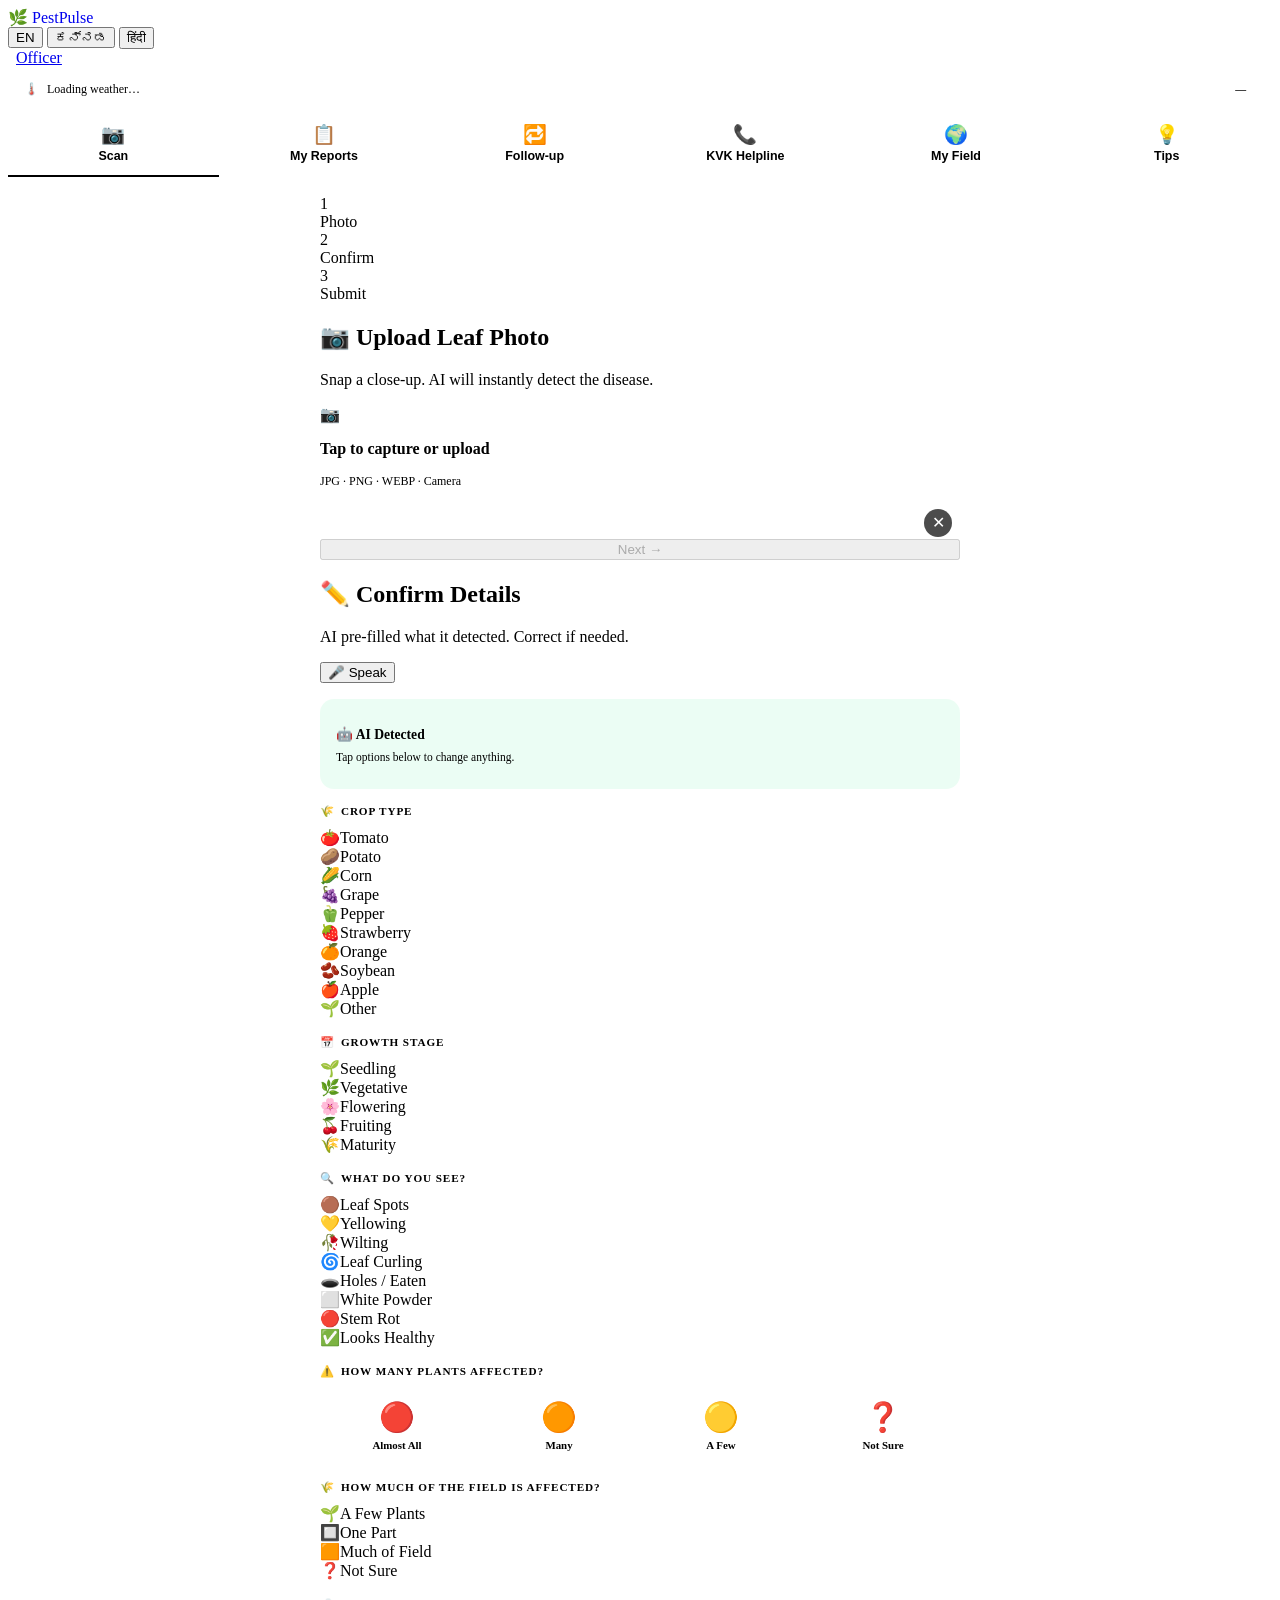
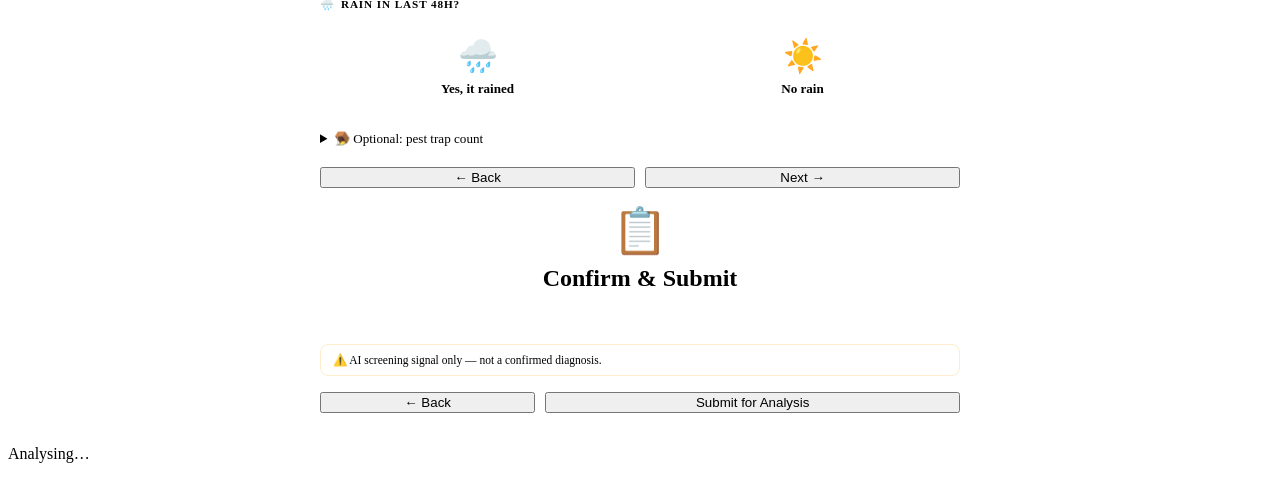
==== frontend/farmer.html @ ccc26ddb "commit" ====
<!DOCTYPE html>
<html lang="en">
<head>
  <meta charset="UTF-8"/>
  <meta name="viewport" content="width=device-width,initial-scale=1.0"/>
  <title>PestPulse – Farmer</title>
  <link rel="preconnect" href="https://fonts.googleapis.com"/>
  <link href="https://fonts.googleapis.com/css2?family=Inter:wght@400;600;700;800;900&display=swap" rel="stylesheet"/>
  <link rel="stylesheet" href="/static/style.css"/>
  <style>
    /* ── Tabs ── */
    .tab-bar {
      display:flex;gap:0;border-bottom:2px solid var(--border);
      background:var(--bg-card);position:sticky;top:62px;z-index:50;
    }
    .tab-btn {
      flex:1;padding:12px 6px;font-size:0.78rem;font-weight:700;
      background:none;border:none;cursor:pointer;color:var(--text-muted);
      border-bottom:2px solid transparent;margin-bottom:-2px;
      transition:var(--transition);display:flex;flex-direction:column;
      align-items:center;gap:3px;
    }
    .tab-btn .tab-em { font-size:1.2rem; }
    .tab-btn.active { color:var(--green);border-bottom-color:var(--green); }
    .tab-pane { display:none;padding:20px 16px; }
    .tab-pane.active { display:block; }

    /* ── AI detected banner ── */
    .ai-banner {
      background:rgba(0,230,118,0.08);border:1px solid var(--green-border);
      border-radius:14px;padding:14px 16px;margin-bottom:16px;
    }
    .ai-banner h3 { font-size:0.85rem;color:var(--green);margin-bottom:8px; }
    .ai-tag {
      display:inline-flex;align-items:center;gap:5px;
      background:var(--green-glow);border:1px solid var(--green);
      color:var(--green);border-radius:20px;padding:4px 12px;
      font-size:0.78rem;font-weight:700;margin:3px;
    }
    /* ── Known issues quick-select ── */
    .known-issues {
      display:flex;flex-wrap:wrap;gap:8px;margin:10px 0;
    }
    .issue-chip {
      background:var(--bg-card-2);border:1.5px solid var(--border);
      border-radius:20px;padding:6px 14px;font-size:0.78rem;font-weight:600;
      color:var(--text-muted);cursor:pointer;transition:var(--transition);
    }
    .issue-chip:hover { border-color:var(--green-border);color:var(--green); }
    .issue-chip.selected { border-color:var(--green);background:var(--green-glow);color:var(--green); }
    .issue-chip .chip-em { margin-right:4px; }

    /* ── Step wizard ── */
    .step-nav { display:flex;gap:10px;margin-top:20px; }
    .step-nav .btn { flex:1; }

    /* ── Severity grid ── */
    .sev-grid { display:grid;grid-template-columns:repeat(4,1fr);gap:8px; }
    .sev-btn {
      display:flex;flex-direction:column;align-items:center;gap:5px;
      background:var(--bg-card-2);border:2px solid var(--border);
      border-radius:12px;padding:12px 4px;cursor:pointer;
      transition:var(--transition);text-align:center;
    }
    .sev-btn .sev-em { font-size:1.8rem; }
    .sev-btn .sev-lbl { font-size:0.68rem;font-weight:700;color:var(--text-muted); }
    .sev-btn.selected { border-color:var(--green);background:var(--green-glow); }
    .sev-btn.selected .sev-lbl { color:var(--green); }
    .sev-btn.red.selected { border-color:var(--red);background:var(--red-glow); }
    .sev-btn.amber.selected { border-color:var(--amber);background:var(--amber-glow); }

    /* ── Rain ── */
    .rain-grid { display:grid;grid-template-columns:1fr 1fr;gap:10px; }
    .rain-btn {
      display:flex;flex-direction:column;align-items:center;gap:6px;
      background:var(--bg-card-2);border:2px solid var(--border);
      border-radius:12px;padding:16px 8px;cursor:pointer;transition:var(--transition);
      font-size:0.82rem;font-weight:700;color:var(--text-muted);
    }
    .rain-btn .rain-em { font-size:2rem; }
    .rain-btn.selected { border-color:var(--green);background:var(--green-glow);color:var(--green); }

    /* ── Summary ── */
    .sum-row {
      display:flex;justify-content:space-between;align-items:center;
      padding:10px 0;border-bottom:1px solid var(--border);font-size:0.86rem;
    }
    .sum-row:last-child { border-bottom:none; }

    /* ── History ── */
    .hist-card {
      background:var(--bg-card-2);border:1px solid var(--border);
      border-radius:12px;padding:14px 16px;margin-bottom:10px;
      display:flex;justify-content:space-between;align-items:center;cursor:pointer;
      transition:var(--transition);
    }
    .hist-card:hover { border-color:var(--green-border); }

    /* ── KVK card ── */
    .kvk-card {
      background:var(--bg-card-2);border:1px solid var(--border);border-radius:12px;
      padding:14px 16px;margin-bottom:10px;display:flex;
      justify-content:space-between;align-items:center;
    }
    .kvk-name { font-weight:700;font-size:0.9rem; }
    .kvk-loc  { font-size:0.75rem;color:var(--text-muted);margin-top:2px; }
    .kvk-actions { display:flex;gap:8px; }

    /* ── Tips ── */
    .tip-card {
      background:var(--bg-card-2);border:1px solid var(--border);
      border-radius:12px;padding:14px 16px;margin-bottom:10px;
    }
    .tip-title { font-weight:700;font-size:0.88rem;margin-bottom:4px; }
    .tip-body  { font-size:0.78rem;color:var(--text-muted);line-height:1.6; }

    /* ── Section header ── */
    .sec-hdr {
      font-size:0.7rem;font-weight:700;text-transform:uppercase;
      letter-spacing:0.08em;color:var(--text-muted);
      display:flex;align-items:center;gap:6px;margin-bottom:10px;
    }

    /* ── Upload zone ── */
    .upload-preview { position:relative;margin-bottom:12px; }
    .upload-preview img { width:100%;border-radius:12px;max-height:260px;object-fit:cover; }
    .upload-preview .remove-btn {
      position:absolute;top:8px;right:8px;background:rgba(0,0,0,0.7);
      border:none;color:white;width:28px;height:28px;border-radius:50%;
      cursor:pointer;font-size:1rem;display:flex;align-items:center;justify-content:center;
    }
    .infer-card {
      background:var(--bg-card-2);border:1px solid var(--green-border);
      border-radius:12px;padding:14px 16px;margin-bottom:12px;
    }
    .infer-card .disease-name { font-size:1.05rem;font-weight:800;color:var(--text); }
    .infer-card .conf-bar-wrap { height:6px;background:var(--border);border-radius:4px;margin-top:8px; }
    .infer-card .conf-bar { height:6px;background:var(--green);border-radius:4px; }
    .disclaimer {
      font-size:0.72rem;color:var(--amber);background:var(--amber-glow);
      border:1px solid rgba(245,158,11,0.2);border-radius:8px;
      padding:8px 12px;margin-top:8px;
    }
  </style>
</head>
<body>

<nav class="navbar">
  <a href="/login" class="nav-logo" style="text-decoration:none">
    <span class="logo-dot">🌿</span> PestPulse
  </a>
  <div class="nav-links">
    <div class="lang-switcher">
      <button class="lang-btn active" data-lang="en" onclick="setLang('en')">EN</button>
      <button class="lang-btn" data-lang="kn" onclick="setLang('kn')">ಕನ್ನಡ</button>
      <button class="lang-btn" data-lang="hi" onclick="setLang('hi')">हिंदी</button>
    </div>
    <a href="/officer" class="btn btn-ghost btn-sm" style="margin-left:8px" id="nav-officer">Officer</a>
  </div>
</nav>

<!-- Weather freshness strip -->
<div id="weather-strip" style="
  background:var(--bg-card-2);border-bottom:1px solid var(--border);
  padding:6px 16px;display:flex;align-items:center;gap:8px;font-size:0.75rem;
  color:var(--text-muted);min-height:32px;">
  <span>🌡️</span>
  <span id="weather-text">Loading weather…</span>
  <span id="weather-badge" style="
    margin-left:auto;border-radius:20px;padding:2px 10px;font-size:0.68rem;
    font-weight:700;background:var(--border);color:var(--text-dim)">—</span>
</div>

<!-- Tab bar -->
<div class="tab-bar">
  <button class="tab-btn active" data-tab="scan" onclick="switchTab('scan')">
    <span class="tab-em">📷</span><span class="tab-lbl" data-ik="tab.scan">Scan</span>
  </button>
  <button class="tab-btn" data-tab="history" onclick="switchTab('history')">
    <span class="tab-em">📋</span><span class="tab-lbl" data-ik="tab.history">My Reports</span>
  </button>
  <button class="tab-btn" data-tab="followup" onclick="switchTab('followup')">
    <span class="tab-em">🔁</span><span class="tab-lbl" data-ik="tab.followup">Follow-up</span>
  </button>
  <button class="tab-btn" data-tab="kvk" onclick="switchTab('kvk')">
    <span class="tab-em">📞</span><span class="tab-lbl" data-ik="tab.kvk">KVK Helpline</span>
  </button>
  <button class="tab-btn" data-tab="field" onclick="switchTab('field')">
    <span class="tab-em">🌍</span><span class="tab-lbl" data-ik="tab.field">My Field</span>
  </button>
  <button class="tab-btn" data-tab="tips" onclick="switchTab('tips')">
    <span class="tab-em">💡</span><span class="tab-lbl" data-ik="tab.tips">Tips</span>
  </button>
</div>

<!-- ══════════════════════ TAB 1: SCAN ══════════════════════ -->
<div class="tab-pane active" id="tab-scan" style="max-width:640px;margin:0 auto">

  <!-- Step indicator -->
  <div class="steps" id="step-indicator">
    <div class="step-item active" id="si-1">
      <div class="step-circle">1</div>
      <div class="step-label" id="sl-1">Photo</div>
    </div>
    <div class="step-item" id="si-2">
      <div class="step-circle">2</div>
      <div class="step-label" id="sl-2">Confirm</div>
    </div>
    <div class="step-item" id="si-3">
      <div class="step-circle">3</div>
      <div class="step-label" id="sl-3">Submit</div>
    </div>
  </div>

  <!-- ── Step 1: Photo + AI scan ── -->
  <div id="step-1">
    <div class="page-header">
      <h2 id="s1-title">📷 Upload Leaf Photo</h2>
      <p id="s1-sub">Snap a close-up. AI will instantly detect the disease.</p>
    </div>

    <div class="upload-zone" id="upload-zone" onclick="document.getElementById('file-input').click()">
      <div class="upload-icon">📷</div>
      <p><strong id="upload-cta">Tap to capture or upload</strong></p>
      <p style="font-size:0.75rem;color:var(--text-dim)" id="upload-sub">JPG · PNG · WEBP · Camera</p>
    </div>

    <div class="upload-preview hidden" id="upload-preview">
      <img id="preview-img" src="" alt=""/>
      <button class="remove-btn" onclick="removeImage()">✕</button>
    </div>
    <input type="file" id="file-input" accept="image/*" capture="camera" style="display:none" onchange="onFileSelected(event)"/>

    <!-- AI inference result -->
    <div id="infer-result" style="margin-top:12px"></div>

    <div class="step-nav">
      <button class="btn btn-primary btn-lg w-100" id="step1-next" onclick="goStep(2)" disabled>
        <span id="step1-next-lbl">Next →</span>
      </button>
    </div>
  </div>

  <!-- ── Step 2: Confirm / correct details ── -->
  <div id="step-2" class="hidden">
    <div class="page-header">
      <h2 id="s2-title">✏️ Confirm Details</h2>
      <p id="s2-sub">AI pre-filled what it detected. Correct if needed.</p>
    </div>

    <!-- Voice mic -->
    <button class="mic-btn" id="mic-btn" onclick="toggleMic()" style="margin-bottom:16px">
      <span>🎤</span> <span id="mic-btn-lbl">Speak</span>
    </button>
    <div class="mic-status" id="mic-status" style="display:none;margin-bottom:12px"></div>

    <!-- AI banner -->
    <div class="ai-banner hidden" id="ai-banner">
      <h3>🤖 AI Detected <span id="ai-conf-lbl" style="font-weight:400;font-size:0.78rem"></span></h3>
      <div id="ai-tags"></div>
      <p style="font-size:0.72rem;color:var(--text-muted);margin-top:6px" id="ai-disc">Tap options below to change anything.</p>
    </div>

    <!-- CROP -->
    <div style="margin-bottom:18px">
      <div class="sec-hdr">🌾 <span id="lbl-crop">CROP TYPE</span></div>
      <div class="icon-grid" id="crop-grid">
        <div class="icon-option" data-val="tomato"      onclick="pick('crop',this)"><span class="icon-em">🍅</span><span class="icon-label" data-ik="crop.tomato">Tomato</span></div>
        <div class="icon-option" data-val="potato"      onclick="pick('crop',this)"><span class="icon-em">🥔</span><span class="icon-label" data-ik="crop.potato">Potato</span></div>
        <div class="icon-option" data-val="corn_maize"  onclick="pick('crop',this)"><span class="icon-em">🌽</span><span class="icon-label" data-ik="crop.corn_maize">Corn</span></div>
        <div class="icon-option" data-val="grape"       onclick="pick('crop',this)"><span class="icon-em">🍇</span><span class="icon-label" data-ik="crop.grape">Grape</span></div>
        <div class="icon-option" data-val="bell_pepper" onclick="pick('crop',this)"><span class="icon-em">🫑</span><span class="icon-label" data-ik="crop.bell_pepper">Pepper</span></div>
        <div class="icon-option" data-val="strawberry"  onclick="pick('crop',this)"><span class="icon-em">🍓</span><span class="icon-label" data-ik="crop.strawberry">Strawberry</span></div>
        <div class="icon-option" data-val="orange"      onclick="pick('crop',this)"><span class="icon-em">🍊</span><span class="icon-label" data-ik="crop.orange">Orange</span></div>
        <div class="icon-option" data-val="soybean"     onclick="pick('crop',this)"><span class="icon-em">🫘</span><span class="icon-label" data-ik="crop.soybean">Soybean</span></div>
        <div class="icon-option" data-val="apple"       onclick="pick('crop',this)"><span class="icon-em">🍎</span><span class="icon-label" data-ik="crop.apple">Apple</span></div>
        <div class="icon-option" data-val="other"       onclick="pick('crop',this)"><span class="icon-em">🌱</span><span class="icon-label" data-ik="crop.other">Other</span></div>
      </div>
    </div>

    <!-- KNOWN ISSUES for selected crop (5 chips, dynamically shown) -->
    <div id="known-issues-section" style="margin-bottom:18px;display:none">
      <div class="sec-hdr">⚡ <span id="lbl-known">COMMON ISSUES FOR THIS CROP</span></div>
      <div class="known-issues" id="known-issues-chips"></div>
    </div>

    <!-- GROWTH STAGE -->
    <div style="margin-bottom:18px">
      <div class="sec-hdr">📅 <span id="lbl-stage">GROWTH STAGE</span></div>
      <div class="icon-grid" id="stage-grid">
        <div class="icon-option" data-val="seedling"   onclick="pick('growth_stage',this)"><span class="icon-em">🌱</span><span class="icon-label" data-ik="stage.seedling">Seedling</span></div>
        <div class="icon-option" data-val="vegetative" onclick="pick('growth_stage',this)"><span class="icon-em">🌿</span><span class="icon-label" data-ik="stage.vegetative">Vegetative</span></div>
        <div class="icon-option" data-val="flowering"  onclick="pick('growth_stage',this)"><span class="icon-em">🌸</span><span class="icon-label" data-ik="stage.flowering">Flowering</span></div>
        <div class="icon-option" data-val="fruiting"   onclick="pick('growth_stage',this)"><span class="icon-em">🍒</span><span class="icon-label" data-ik="stage.fruiting">Fruiting</span></div>
        <div class="icon-option" data-val="maturity"   onclick="pick('growth_stage',this)"><span class="icon-em">🌾</span><span class="icon-label" data-ik="stage.maturity">Maturity</span></div>
      </div>
    </div>

    <!-- SYMPTOM -->
    <div style="margin-bottom:18px">
      <div class="sec-hdr">🔍 <span id="lbl-symptom">WHAT DO YOU SEE?</span></div>
      <div class="icon-grid" id="symptom-grid">
        <div class="icon-option" data-val="leaf_spots"       onclick="pick('symptom_group',this)"><span class="icon-em">🟤</span><span class="icon-label" data-ik="sym.leaf_spots">Leaf Spots</span></div>
        <div class="icon-option" data-val="yellowing"        onclick="pick('symptom_group',this)"><span class="icon-em">💛</span><span class="icon-label" data-ik="sym.yellowing">Yellowing</span></div>
        <div class="icon-option" data-val="wilting"          onclick="pick('symptom_group',this)"><span class="icon-em">🥀</span><span class="icon-label" data-ik="sym.wilting">Wilting</span></div>
        <div class="icon-option" data-val="leaf_curling"     onclick="pick('symptom_group',this)"><span class="icon-em">🌀</span><span class="icon-label" data-ik="sym.leaf_curling">Leaf Curling</span></div>
        <div class="icon-option" data-val="holes_or_chewing" onclick="pick('symptom_group',this)"><span class="icon-em">🕳️</span><span class="icon-label" data-ik="sym.holes">Holes / Eaten</span></div>
        <div class="icon-option" data-val="powder_coating"   onclick="pick('symptom_group',this)"><span class="icon-em">⬜</span><span class="icon-label" data-ik="sym.powder">White Powder</span></div>
        <div class="icon-option" data-val="stem_rot"         onclick="pick('symptom_group',this)"><span class="icon-em">🔴</span><span class="icon-label" data-ik="sym.stem_rot">Stem Rot</span></div>
        <div class="icon-option" data-val="none_visible"     onclick="pick('symptom_group',this)"><span class="icon-em">✅</span><span class="icon-label" data-ik="sym.healthy">Looks Healthy</span></div>
      </div>
    </div>

    <!-- SEVERITY -->
    <div style="margin-bottom:18px">
      <div class="sec-hdr">⚠️ <span id="lbl-severity">HOW MANY PLANTS AFFECTED?</span></div>
      <div class="sev-grid">
        <div class="sev-btn red"   data-val="almost_all" onclick="pickSev(this)"><span class="sev-em">🔴</span><span class="sev-lbl" data-ik="sev.almost_all">Almost All</span></div>
        <div class="sev-btn amber" data-val="many"       onclick="pickSev(this)"><span class="sev-em">🟠</span><span class="sev-lbl" data-ik="sev.many">Many</span></div>
        <div class="sev-btn"       data-val="few"        onclick="pickSev(this)"><span class="sev-em">🟡</span><span class="sev-lbl" data-ik="sev.few">A Few</span></div>
        <div class="sev-btn"       data-val="unknown"    onclick="pickSev(this)"><span class="sev-em">❓</span><span class="sev-lbl" data-ik="sev.unknown">Not Sure</span></div>
      </div>
    </div>

    <!-- AFFECTED AREA OF FIELD -->
    <div style="margin-bottom:18px">
      <div class="sec-hdr">🌾 <span id="lbl-area">HOW MUCH OF THE FIELD IS AFFECTED?</span></div>
      <div class="icon-grid" id="area-grid">
        <div class="icon-option" data-val="few_plants"    onclick="pick('affected_area_band',this)"><span class="icon-em">🌱</span><span class="icon-label" data-ik="area.few_plants">A Few Plants</span></div>
        <div class="icon-option" data-val="one_part"      onclick="pick('affected_area_band',this)"><span class="icon-em">🔲</span><span class="icon-label" data-ik="area.one_part">One Part</span></div>
        <div class="icon-option" data-val="much_of_field" onclick="pick('affected_area_band',this)"><span class="icon-em">🟧</span><span class="icon-label" data-ik="area.much_of_field">Much of Field</span></div>
        <div class="icon-option" data-val="not_sure"      onclick="pick('affected_area_band',this)"><span class="icon-em">❓</span><span class="icon-label" data-ik="area.not_sure">Not Sure</span></div>
      </div>
    </div>

    <!-- RAIN -->
    <div style="margin-bottom:18px">
      <div class="sec-hdr">🌧️ <span id="lbl-rain">RAIN IN LAST 48H?</span></div>
      <div class="rain-grid">
        <div class="rain-btn" data-val="yes" onclick="pickRain(this)"><span class="rain-em">🌧️</span><span data-ik="rain.yes">Yes, it rained</span></div>
        <div class="rain-btn" data-val="no"  onclick="pickRain(this)"><span class="rain-em">☀️</span><span data-ik="rain.no">No rain</span></div>
      </div>
    </div>

    <details style="margin-bottom:16px">
      <summary style="font-size:0.82rem;color:var(--text-muted);cursor:pointer" data-ik="trap.label">🪤 Optional: pest trap count</summary>
      <input type="number" id="trap-count" class="form-input" min="0" max="999" placeholder="e.g. 12" style="margin-top:10px"/>
    </details>

    <div class="step-nav">
      <button class="btn btn-secondary" onclick="goStep(1)" id="back1"><span data-ik="btn.back">← Back</span></button>
      <button class="btn btn-primary" onclick="goStep(3)" id="step2-next"><span data-ik="btn.next">Next →</span></button>
    </div>
  </div>

  <!-- ── Step 3: Confirm & submit ── -->
  <div id="step-3" class="hidden">
    <div style="text-align:center;padding:16px 0">
      <div style="font-size:2.8rem">📋</div>
      <h2 style="margin-top:8px" id="s3-title">Confirm & Submit</h2>
    </div>
    <div class="card" id="summary-card" style="margin-bottom:16px"></div>
    <div class="disclaimer">⚠️ <span id="s3-disc">AI screening signal only — not a confirmed diagnosis.</span></div>
    <div class="step-nav" style="margin-top:16px">
      <button class="btn btn-secondary" onclick="goStep(2)"><span data-ik="btn.back">← Back</span></button>
      <button class="btn btn-primary btn-lg" id="submit-btn" onclick="submitTriage()" style="flex:2">
        <span id="submit-lbl" data-ik="btn.submit">Submit for Analysis</span>
      </button>
    </div>
  </div>
</div>

<!-- ══════════════════════ TAB 2: MY REPORTS ══════════════════════ -->
<div class="tab-pane" id="tab-history">
  <div class="page-header">
    <h2>📋 My Reports</h2>
    <p>Your recent disease scans and their status.</p>
  </div>
  <div id="history-list">
    <div style="text-align:center;padding:40px;color:var(--text-muted)">
      <div style="font-size:2rem">🔄</div>
      <p>Loading your reports…</p>
    </div>
  </div>
</div>

<!-- ══════════════════════ TAB 3: FOLLOW-UP ══════════════════════ -->
<div class="tab-pane" id="tab-followup">
  <div class="page-header">
    <h2>🔁 Follow-up</h2>
    <p id="fu-subtitle">Record how your crop is doing after a previous scan.</p>
  </div>

  <!-- Case picker -->
  <div style="margin-bottom:18px">
    <div class="sec-hdr">📋 SELECT A PREVIOUS CASE</div>
    <div id="fu-case-list">
      <div style="text-align:center;padding:24px;color:var(--text-muted)">🔄 Loading cases…</div>
    </div>
  </div>

  <!-- Outcome (shown after case selected) -->
  <div id="fu-outcome-section" style="display:none">
    <div class="sec-hdr">🌿 HOW IS THE CROP NOW?</div>
    <div style="display:grid;grid-template-columns:1fr 1fr;gap:10px;margin-bottom:18px" id="fu-outcome-grid">
      <div class="icon-option" data-val="IMPROVED"  onclick="pickFuOutcome(this)"><span class="icon-em">📈</span><span class="icon-label" data-ik="fu.improved">Improved</span></div>
      <div class="icon-option" data-val="STABLE"    onclick="pickFuOutcome(this)"><span class="icon-em">➖</span><span class="icon-label" data-ik="fu.stable">Stable</span></div>
      <div class="icon-option" data-val="WORSE"     onclick="pickFuOutcome(this)"><span class="icon-em">📉</span><span class="icon-label" data-ik="fu.worse">Worse</span></div>
      <div class="icon-option" data-val="UNCLEAR"   onclick="pickFuOutcome(this)"><span class="icon-em">❓</span><span class="icon-label" data-ik="fu.unclear">Not Sure</span></div>
    </div>

    <div class="sec-hdr">📝 NOTE (OPTIONAL)</div>
    <textarea id="fu-note" class="form-input" style="min-height:72px;resize:vertical;margin-bottom:16px"
      placeholder="Any additional observation…"></textarea>

    <button class="btn btn-primary w-100" onclick="submitFollowUp()" id="fu-submit-btn">
      <span data-ik="fu.submit">Submit Follow-up</span>
    </button>
    <div id="fu-result" style="margin-top:12px"></div>
  </div>
</div>

<!-- ══════════════════════ TAB 4: KVK HELPLINE ══════════════════════ -->
<div class="tab-pane" id="tab-kvk">
  <div class="page-header">
    <h2>📞 KVK Helpline</h2>
    <p>Krishi Vigyan Kendra — Karnataka agricultural extension officers. Call directly for expert advice.</p>
  </div>
  <div id="kvk-list">
    <div style="text-align:center;padding:40px;color:var(--text-muted)">🔄 Loading…</div>
  </div>
</div>

<!-- ══════════════════════ TAB 5: TIPS ══════════════════════ -->
<div class="tab-pane" id="tab-tips">
  <div class="page-header">
    <h2>💡 Crop Tips</h2>
    <p>Research-backed tips from PlantVillage and ICAR.</p>
  </div>
  <div id="tips-list">
    <!-- Injected by JS -->
  </div>
</div>

<!-- ══════════════════════ TAB 6: MY FIELD ══════════════════════ -->
<div class="tab-pane" id="tab-field" style="max-width:680px;margin:0 auto;padding:16px">
  <div class="page-header">
    <h2>🌍 My Field Intelligence</h2>
    <p id="field-sub">Soil health, crop suitability &amp; disease risk for your location.</p>
  </div>

  <!-- Location bar -->
  <div style="background:var(--bg-card-2);border:1px solid var(--border);border-radius:12px;padding:12px 16px;margin-bottom:16px;display:flex;align-items:center;gap:10px;font-size:0.82rem;color:var(--text-muted)">
    <span>📍</span>
    <span id="field-loc-text">Waiting for GPS…</span>
    <button class="btn btn-ghost btn-sm" onclick="loadFieldIntel()" style="margin-left:auto;font-size:0.75rem">🔄 Refresh</button>
  </div>

  <div id="field-loading" style="text-align:center;padding:40px;color:var(--text-muted)">
    <div style="font-size:2.5rem">🔄</div>
    <p style="margin-top:8px">Loading field data…</p>
    <p style="font-size:0.72rem;margin-top:4px;color:var(--text-dim)">Fetching from SoilGrids (ISRIC) + Open-Meteo</p>
  </div>

  <div id="field-data" style="display:none">

    <!-- Soil card -->
    <div class="card" style="margin-bottom:14px">
      <div style="display:flex;align-items:center;justify-content:space-between;margin-bottom:12px">
        <div class="sec-hdr" style="margin-bottom:0">🪱 SOIL PROFILE</div>
        <span id="soil-source-badge" style="font-size:0.65rem;border-radius:10px;padding:2px 8px;background:var(--green-glow);color:var(--green);border:1px solid var(--green-border)">LIVE</span>
      </div>
      <div style="display:grid;grid-template-columns:1fr 1fr;gap:10px;margin-bottom:12px">
        <div style="background:var(--bg-card-2);border-radius:10px;padding:12px;text-align:center">
          <div style="font-size:1.8rem;font-weight:900;color:var(--text)" id="soil-ph">—</div>
          <div style="font-size:0.68rem;color:var(--text-muted);margin-top:2px">Soil pH</div>
          <div style="font-size:0.62rem;color:var(--text-dim)" id="soil-ph-note">—</div>
        </div>
        <div style="background:var(--bg-card-2);border-radius:10px;padding:12px;text-align:center">
          <div style="font-size:1rem;font-weight:800;color:var(--text);line-height:1.3" id="soil-type-lbl">—</div>
          <div style="font-size:0.68rem;color:var(--text-muted);margin-top:2px">Soil Type</div>
        </div>
        <div style="background:var(--bg-card-2);border-radius:10px;padding:12px;text-align:center">
          <div style="font-size:1.8rem;font-weight:900" id="soil-fertility-num">—</div>
          <div style="font-size:0.68rem;color:var(--text-muted);margin-top:2px">Fertility Score /100</div>
          <div style="font-size:0.72rem;font-weight:700;margin-top:2px" id="soil-fertility-lbl">—</div>
        </div>
        <div style="background:var(--bg-card-2);border-radius:10px;padding:12px;text-align:center">
          <div style="font-size:1rem;font-weight:800;color:var(--text)" id="soil-water">—</div>
          <div style="font-size:0.68rem;color:var(--text-muted);margin-top:2px">Water Retention</div>
        </div>
      </div>
      <div style="margin-bottom:10px">
        <div style="display:flex;justify-content:space-between;font-size:0.72rem;color:var(--text-muted);margin-bottom:4px">
          <span>Fertility</span><span id="soil-fert-pct">—</span>
        </div>
        <div style="height:8px;background:var(--border);border-radius:4px">
          <div id="soil-fert-bar" style="height:8px;border-radius:4px;width:0%;transition:width 0.9s ease;background:var(--green)"></div>
        </div>
      </div>
      <div style="display:flex;gap:14px;font-size:0.74rem;color:var(--text-muted);flex-wrap:wrap">
        <span>🧱 Clay: <strong id="soil-clay">—</strong>%</span>
        <span>🏖️ Sand: <strong id="soil-sand">—</strong>%</span>
        <span>🌿 Org.Carbon: <strong id="soil-soc">—</strong> g/kg</span>
        <span>⚗️ Nitrogen: <strong id="soil-n">—</strong> cg/kg</span>
      </div>
    </div>

    <!-- Disease risk -->
    <div class="card" style="margin-bottom:14px">
      <div class="sec-hdr" style="margin-bottom:10px">🦠 DISEASE RISK (SOIL + WEATHER)</div>
      <div id="disease-risk-list"></div>
    </div>

    <!-- Nearby hotspots -->
    <div class="card" style="margin-bottom:14px">
      <div style="display:flex;align-items:center;justify-content:space-between;margin-bottom:10px">
        <div class="sec-hdr" style="margin-bottom:0">🔥 ACTIVE HOTSPOTS IN YOUR REGION</div>
        <span id="hotspot-days-lbl" style="font-size:0.65rem;color:var(--text-dim)">last 30 days</span>
      </div>
      <div id="hotspot-list">
        <div style="text-align:center;padding:16px;color:var(--text-dim);font-size:0.8rem">Loading…</div>
      </div>
    </div>

    <!-- Crop recommendations -->
    <div class="card" style="margin-bottom:14px">
      <div class="sec-hdr" style="margin-bottom:10px">🌾 CROPS SUITED TO YOUR SOIL &amp; CLIMATE</div>
      <div id="crop-rec-list" style="display:grid;grid-template-columns:1fr 1fr;gap:8px"></div>
      <p style="font-size:0.68rem;color:var(--text-dim);margin-top:10px">Based on soil pH, type &amp; local temperature — ICAR Karnataka crop compatibility matrix.</p>
    </div>

    <!-- Weather detail -->
    <div class="card" style="margin-bottom:14px">
      <div class="sec-hdr" style="margin-bottom:10px">🌡️ CURRENT WEATHER CONDITIONS</div>
      <div style="display:grid;grid-template-columns:repeat(3,1fr);gap:8px">
        <div style="background:var(--bg-card-2);border-radius:10px;padding:10px;text-align:center">
          <div style="font-size:1.4rem;font-weight:800;color:var(--text)" id="wf-temp">—</div>
          <div style="font-size:0.65rem;color:var(--text-muted)">Temperature</div>
        </div>
        <div style="background:var(--bg-card-2);border-radius:10px;padding:10px;text-align:center">
          <div style="font-size:1.4rem;font-weight:800;color:var(--text)" id="wf-humid">—</div>
          <div style="font-size:0.65rem;color:var(--text-muted)">Humidity</div>
        </div>
        <div style="background:var(--bg-card-2);border-radius:10px;padding:10px;text-align:center">
          <div style="font-size:1.4rem;font-weight:800;color:var(--text)" id="wf-rain">—</div>
          <div style="font-size:0.65rem;color:var(--text-muted)">Rainfall</div>
        </div>
      </div>
    </div>

  </div><!-- /field-data -->
</div>

<!-- Loading overlay -->
<div class="loading-overlay" id="loading-overlay">
  <div class="spinner"></div>
  <p style="color:var(--text-muted);margin-top:12px" id="loading-msg">Analysing…</p>
</div>
<div class="toast" id="pp-toast"></div>

<script src="/static/app.js"></script>
<script>
/* ── i18n dictionary ───────────────────────────────────────── */
const LABELS = {
  en: {
    'tab.scan':'Scan','tab.history':'My Reports','tab.followup':'Follow-up','tab.kvk':'KVK Helpline','tab.field':'My Field','tab.tips':'Tips',
    'crop.tomato':'Tomato','crop.potato':'Potato','crop.corn_maize':'Corn','crop.grape':'Grape',
    'crop.bell_pepper':'Pepper','crop.strawberry':'Strawberry','crop.orange':'Orange',
    'crop.soybean':'Soybean','crop.apple':'Apple','crop.other':'Other',
    'stage.seedling':'Seedling','stage.vegetative':'Vegetative','stage.flowering':'Flowering',
    'stage.fruiting':'Fruiting','stage.maturity':'Maturity',
    'sym.leaf_spots':'Leaf Spots','sym.yellowing':'Yellowing','sym.wilting':'Wilting',
    'sym.leaf_curling':'Leaf Curling','sym.holes':'Holes / Eaten',
    'sym.powder':'White Powder','sym.stem_rot':'Stem Rot','sym.healthy':'Looks Healthy',
    'sev.almost_all':'Almost All','sev.many':'Many','sev.few':'A Few','sev.unknown':'Not Sure',
    'area.few_plants':'A Few Plants','area.one_part':'One Part','area.much_of_field':'Much of Field','area.not_sure':'Not Sure',
    'rain.yes':'Yes, it rained','rain.no':'No rain',
    'trap.label':'🪤 Optional: pest trap count',
    'btn.back':'← Back','btn.next':'Next →','btn.submit':'Submit for Analysis',
    'lbl-crop':'CROP TYPE','lbl-stage':'GROWTH STAGE','lbl-symptom':'WHAT DO YOU SEE?',
    'lbl-severity':'HOW MANY PLANTS AFFECTED?','lbl-rain':'RAIN IN LAST 48H?',
    'lbl-area':'HOW MUCH OF THE FIELD IS AFFECTED?','lbl-known':'COMMON ISSUES FOR THIS CROP',
    's1-title':'📷 Upload Leaf Photo','s1-sub':'Snap a close-up. AI will instantly detect the disease.',
    'upload-cta':'Tap to capture or upload','upload-sub':'JPG · PNG · WEBP · Camera',
    's2-title':'✏️ Confirm Details','s2-sub':'AI pre-filled what it detected. Correct if needed.',
    's3-title':'Confirm & Submit','s3-disc':'AI screening signal only — not a confirmed diagnosis.',
    'step1-next-lbl':'Next →','mic-btn-lbl':'Speak','ai-disc':'Tap options below to change anything.',
    'sl-1':'Photo','sl-2':'Confirm','sl-3':'Submit',
    'fu.improved':'Improved','fu.stable':'Stable','fu.worse':'Worse','fu.unclear':'Not Sure','fu.submit':'Submit Follow-up',
  },
  kn: {
    'tab.scan':'ಸ್ಕ್ಯಾನ್','tab.history':'ವರದಿಗಳು','tab.followup':'ಅನುಸರಣೆ','tab.kvk':'KVK ಸಹಾಯ','tab.field':'ನನ್ನ ಜಮೀನು','tab.tips':'ಸಲಹೆ',
    'crop.tomato':'ಟೊಮೇಟೊ','crop.potato':'ಆಲೂಗಡ್ಡೆ','crop.corn_maize':'ಮೆಕ್ಕೆ ಜೋಳ',
    'crop.grape':'ದ್ರಾಕ್ಷಿ','crop.bell_pepper':'ಕ್ಯಾಪ್ಸಿಕಂ','crop.strawberry':'ಸ್ಟ್ರಾಬೆರಿ',
    'crop.orange':'ಕಿತ್ತಳೆ','crop.soybean':'ಸೋಯಾಬೀನ್','crop.apple':'ಸೇಬು','crop.other':'ಇತರ',
    'stage.seedling':'ಮೊಳಕೆ','stage.vegetative':'ಸಸ್ಯ ಬೆಳವಣಿಗೆ','stage.flowering':'ಹೂ ಬಿಡುವ',
    'stage.fruiting':'ಕಾಯಿ ಕಟ್ಟುವ','stage.maturity':'ಮಾಗಿದ',
    'sym.leaf_spots':'ಎಲೆ ಕಲೆ','sym.yellowing':'ಹಳದಿ ಆಗುವಿಕೆ','sym.wilting':'ಬಾಡುವಿಕೆ',
    'sym.leaf_curling':'ಎಲೆ ಸುರುಳಿ','sym.holes':'ರಂಧ್ರ / ತಿನ್ನುವಿಕೆ',
    'sym.powder':'ಬಿಳಿ ಹಿಟ್ಟು','sym.stem_rot':'ಕಾಂಡ ಕೊಳೆ','sym.healthy':'ಆರೋಗ್ಯಕರ',
    'sev.almost_all':'ಬಹುತೇಕ ಎಲ್ಲಾ','sev.many':'ಹೆಚ್ಚು','sev.few':'ಕೆಲವು','sev.unknown':'ತಿಳಿದಿಲ್ಲ',
    'area.few_plants':'ಕೆಲವು ಸಸ್ಯಗಳು','area.one_part':'ಒಂದು ಭಾಗ','area.much_of_field':'ಹೆಚ್ಚಿನ ಜಮೀನು','area.not_sure':'ಗೊತ್ತಿಲ್ಲ',
    'rain.yes':'ಹೌದು, ಮಳೆ ಬಿದ್ದಿದೆ','rain.no':'ಇಲ್ಲ, ಒಣಗಿದೆ',
    'trap.label':'🪤 ಐಚ್ಛಿಕ: ಕೀಟ ಬಲೆ ಸಂಖ್ಯೆ',
    'btn.back':'← ಹಿಂದೆ','btn.next':'ಮುಂದೆ →','btn.submit':'ವಿಶ್ಲೇಷಣೆಗಾಗಿ ಸಲ್ಲಿಸಿ',
    'lbl-crop':'ಬೆಳೆ ವಿಧ','lbl-stage':'ಬೆಳವಣಿಗೆ ಹಂತ','lbl-symptom':'ನೀವು ಏನು ನೋಡುತ್ತಿದ್ದೀರಿ?',
    'lbl-severity':'ಎಷ್ಟು ಸಸ್ಯಗಳು ಬಾಧಿತ?','lbl-rain':'ಕಳೆದ 48 ಗಂಟೆ ಮಳೆ ಬಿದ್ದಿದೆಯೇ?',
    'lbl-area':'ಜಮೀನಿನ ಎಷ್ಟು ಭಾಗ ಬಾಧಿತ?','lbl-known':'ಈ ಬೆಳೆಗೆ ಸಾಮಾನ್ಯ ರೋಗಗಳು',
    's1-title':'📷 ಎಲೆ ಫೋಟೊ ಅಪ್ಲೋಡ್ ಮಾಡಿ','s1-sub':'ಸ್ಪಷ್ಟ ಫೋಟೊ ತೆಗೆಯಿರಿ. AI ರೋಗ ಪತ್ತೆ ಮಾಡುತ್ತದೆ.',
    'upload-cta':'ಒತ್ತಿ ಅಪ್ಲೋಡ್ ಮಾಡಿ','upload-sub':'JPG · PNG · WEBP · ಕ್ಯಾಮೆರಾ',
    's2-title':'✏️ ವಿವರ ಖಚಿತಪಡಿಸಿ','s2-sub':'AI ಪತ್ತೆ ಮಾಡಿದ ಮಾಹಿತಿ ತೋರಿಸಲಾಗಿದೆ.',
    's3-title':'ದೃಢಪಡಿಸಿ ಮತ್ತು ಸಲ್ಲಿಸಿ','s3-disc':'ಫಲಿತಾಂಶ AI ತಪಾಸಣಾ ಸಂಕೇತ, ರೋಗನಿರ್ಣಯ ಅಲ್ಲ.',
    'step1-next-lbl':'ಮುಂದೆ →','mic-btn-lbl':'ಮಾತನಾಡಿ','ai-disc':'ಬದಲಿಸಲು ಯಾವುದೇ ಆಯ್ಕೆ ಒತ್ತಿ.',
    'sl-1':'ಫೋಟೊ','sl-2':'ಖಚಿತ','sl-3':'ಸಲ್ಲಿಸಿ',
    'fu.improved':'ಸುಧಾರಣೆ','fu.stable':'ಹಾಗೇ ಇದೆ','fu.worse':'ಹದಗೆಟ್ಟಿದೆ','fu.unclear':'ಗೊತ್ತಿಲ್ಲ','fu.submit':'ಅನುಸರಣೆ ಸಲ್ಲಿಸಿ',
  },
  hi: {
    'tab.scan':'स्कैन','tab.history':'मेरी रिपोर्ट','tab.followup':'अनुवर्ती','tab.kvk':'KVK हेल्पलाइन','tab.field':'मेरा खेत','tab.tips':'सुझाव',
    'crop.tomato':'टमाटर','crop.potato':'आलू','crop.corn_maize':'मक्का','crop.grape':'अंगूर',
    'crop.bell_pepper':'शिमला मिर्च','crop.strawberry':'स्ट्रॉबेरी','crop.orange':'संतरा',
    'crop.soybean':'सोयाबीन','crop.apple':'सेब','crop.other':'अन्य',
    'stage.seedling':'अंकुर','stage.vegetative':'पत्ते बढ़ना','stage.flowering':'फूल आना',
    'stage.fruiting':'फल लगना','stage.maturity':'कटाई',
    'sym.leaf_spots':'पत्ती पर धब्बे','sym.yellowing':'पीला पड़ना','sym.wilting':'मुरझाना',
    'sym.leaf_curling':'पत्ती मुड़ना','sym.holes':'छेद / कटाव',
    'sym.powder':'सफेद चूर्ण','sym.stem_rot':'तने का सड़ना','sym.healthy':'स्वस्थ दिखे',
    'sev.almost_all':'लगभग सब','sev.many':'बहुत','sev.few':'कुछ','sev.unknown':'पता नहीं',
    'area.few_plants':'कुछ पौधे','area.one_part':'एक भाग','area.much_of_field':'अधिकांश खेत','area.not_sure':'पता नहीं',
    'rain.yes':'हाँ, बारिश हुई','rain.no':'नहीं, सूखा है',
    'trap.label':'🪤 वैकल्पिक: कीट जाल संख्या',
    'btn.back':'← वापस','btn.next':'अगला →','btn.submit':'विश्लेषण के लिए जमा करें',
    'lbl-crop':'फसल का प्रकार','lbl-stage':'विकास चरण','lbl-symptom':'आप क्या देख रहे हैं?',
    'lbl-severity':'कितने पौधे प्रभावित?','lbl-rain':'पिछले 48 घंटे बारिश?',
    'lbl-area':'खेत का कितना भाग प्रभावित?','lbl-known':'इस फसल की सामान्य बीमारियाँ',
    's1-title':'📷 पत्ती की फ़ोटो अपलोड करें','s1-sub':'स्पष्ट फ़ोटो लें। AI रोग पहचानेगा।',
    'upload-cta':'टैप करके अपलोड करें','upload-sub':'JPG · PNG · WEBP · कैमरा',
    's2-title':'✏️ विवरण की पुष्टि करें','s2-sub':'AI ने जो पहचाना वह भरा है।',
    's3-title':'पुष्टि करें और जमा करें','s3-disc':'परिणाम AI संकेत है, पक्का निदान नहीं।',
    'step1-next-lbl':'अगला →','mic-btn-lbl':'बोलें','ai-disc':'बदलने के लिए कोई विकल्प टैप करें।',
    'sl-1':'फ़ोटो','sl-2':'पुष्टि','sl-3':'जमा',
    'fu.improved':'सुधार हुआ','fu.stable':'वही है','fu.worse':'बिगड़ गया','fu.unclear':'पता नहीं','fu.submit':'अनुवर्ती जमा करें',
  }
};

/* ── Known diseases per crop (research-backed from PlantVillage + ICAR) ── */
const KNOWN_ISSUES = {
  tomato: [
    {emoji:'🍂', label:'Early Blight',          sym:'leaf_spots',    sev:'many',    key:'tomato_early_blight'},
    {emoji:'🌑', label:'Late Blight',            sym:'leaf_spots',    sev:'many',    key:'tomato_late_blight'},
    {emoji:'🌀', label:'Leaf Curl Virus',         sym:'leaf_curling',  sev:'few',     key:'tomato_yellow_leaf_curl'},
    {emoji:'💀', label:'Fusarium Wilt',           sym:'wilting',       sev:'almost_all', key:'tomato_wilt'},
    {emoji:'🟣', label:'Septoria Leaf Spot',     sym:'leaf_spots',    sev:'few',     key:'tomato_septoria'},
  ],
  potato: [
    {emoji:'🍂', label:'Early Blight',           sym:'leaf_spots',    sev:'many',    key:'potato_early_blight'},
    {emoji:'🌑', label:'Late Blight',            sym:'leaf_spots',    sev:'almost_all', key:'potato_late_blight'},
    {emoji:'🔴', label:'Black Scurf',            sym:'stem_rot',      sev:'few',     key:'potato_black_scurf'},
    {emoji:'⬜', label:'Common Scab',            sym:'leaf_spots',    sev:'few',     key:'potato_scab'},
    {emoji:'💛', label:'Virus Yellowing',        sym:'yellowing',     sev:'many',    key:'potato_virus'},
  ],
  corn_maize: [
    {emoji:'🍂', label:'Northern Leaf Blight',  sym:'leaf_spots',    sev:'many',    key:'corn_nlb'},
    {emoji:'🟠', label:'Common Rust',           sym:'powder_coating', sev:'many',   key:'corn_rust'},
    {emoji:'🔘', label:'Gray Leaf Spot',        sym:'leaf_spots',    sev:'few',     key:'corn_gls'},
    {emoji:'🦠', label:'Ear Rot',               sym:'leaf_spots',    sev:'almost_all', key:'corn_ear_rot'},
    {emoji:'⚫', label:'Smut',                  sym:'holes_or_chewing', sev:'few',  key:'corn_smut'},
  ],
  grape: [
    {emoji:'💧', label:'Downy Mildew',          sym:'powder_coating', sev:'many',   key:'grape_downy'},
    {emoji:'⬜', label:'Powdery Mildew',        sym:'powder_coating', sev:'many',   key:'grape_powdery'},
    {emoji:'🔵', label:'Botrytis (Grey Mold)', sym:'leaf_spots',    sev:'few',     key:'grape_botrytis'},
    {emoji:'⚫', label:'Black Rot',             sym:'leaf_spots',    sev:'many',    key:'grape_black_rot'},
    {emoji:'💛', label:'Leaf Roll Virus',       sym:'leaf_curling',  sev:'almost_all', key:'grape_leafroll'},
  ],
  bell_pepper: [
    {emoji:'🍂', label:'Anthracnose',           sym:'leaf_spots',    sev:'many',    key:'pepper_anthracnose'},
    {emoji:'🟤', label:'Bacterial Spot',        sym:'leaf_spots',    sev:'few',     key:'pepper_bacterial'},
    {emoji:'🌀', label:'Leaf Curl Virus',        sym:'leaf_curling',  sev:'many',    key:'pepper_curl'},
    {emoji:'🔴', label:'Phytophthora Blight',  sym:'wilting',       sev:'almost_all', key:'pepper_phytophthora'},
    {emoji:'💛', label:'Cercospora Leaf Spot', sym:'leaf_spots',    sev:'few',     key:'pepper_cercospora'},
  ],
  strawberry: [
    {emoji:'⬜', label:'Grey Mold (Botrytis)', sym:'powder_coating', sev:'many',   key:'straw_botrytis'},
    {emoji:'⬜', label:'Powdery Mildew',       sym:'powder_coating', sev:'few',    key:'straw_powdery'},
    {emoji:'💛', label:'Leaf Scorch',          sym:'leaf_spots',    sev:'many',    key:'straw_scorch'},
    {emoji:'🔴', label:'Crown Rot',            sym:'wilting',       sev:'almost_all', key:'straw_crown_rot'},
    {emoji:'🕳️', label:'Angular Leaf Spot',   sym:'leaf_spots',    sev:'few',     key:'straw_angular'},
  ],
  orange: [
    {emoji:'💛', label:'Citrus Greening (HLB)',sym:'yellowing',     sev:'almost_all', key:'citrus_hlb'},
    {emoji:'🔴', label:'Citrus Canker',        sym:'leaf_spots',    sev:'many',    key:'citrus_canker'},
    {emoji:'⚫', label:'Black Spot',           sym:'leaf_spots',    sev:'few',     key:'citrus_black_spot'},
    {emoji:'🟤', label:'Melanose',             sym:'leaf_spots',    sev:'few',     key:'citrus_melanose'},
    {emoji:'🔴', label:'Root Rot',             sym:'wilting',       sev:'many',    key:'citrus_root_rot'},
  ],
  soybean: [
    {emoji:'🟠', label:'Soybean Rust',         sym:'powder_coating', sev:'many',   key:'soy_rust'},
    {emoji:'👁',  label:'Frogeye Leaf Spot',    sym:'leaf_spots',    sev:'few',     key:'soy_frogeye'},
    {emoji:'💛', label:'Sudden Death Syndrome',sym:'yellowing',     sev:'almost_all', key:'soy_sds'},
    {emoji:'🔵', label:'Phytophthora Root Rot',sym:'wilting',       sev:'many',    key:'soy_phyto'},
    {emoji:'🌀', label:'Bean Pod Mottle Virus',sym:'leaf_curling',  sev:'few',     key:'soy_bpmv'},
  ],
  apple: [
    {emoji:'⚫', label:'Apple Scab',           sym:'leaf_spots',    sev:'many',    key:'apple_scab'},
    {emoji:'🔴', label:'Fire Blight',          sym:'wilting',       sev:'almost_all', key:'apple_fireblight'},
    {emoji:'⬜', label:'Powdery Mildew',       sym:'powder_coating', sev:'many',   key:'apple_powdery'},
    {emoji:'🟠', label:'Cedar Apple Rust',     sym:'leaf_spots',    sev:'few',     key:'apple_rust'},
    {emoji:'🟤', label:'Bitter Rot',           sym:'leaf_spots',    sev:'few',     key:'apple_bitter_rot'},
  ],
  other: [
    {emoji:'🔴', label:'Root Rot',             sym:'wilting',       sev:'many',    key:'generic_root_rot'},
    {emoji:'🌱', label:'Damping Off',          sym:'wilting',       sev:'almost_all', key:'generic_damping'},
    {emoji:'🌀', label:'Mosaic Virus',         sym:'leaf_curling',  sev:'many',    key:'generic_mosaic'},
    {emoji:'💀', label:'Bacterial Wilt',       sym:'wilting',       sev:'almost_all', key:'generic_bact_wilt'},
    {emoji:'💛', label:'Nutrient Deficiency',  sym:'yellowing',     sev:'few',     key:'generic_nutrient'},
  ],
};

/* ── CROP TIPS (from ICAR / PlantVillage research) ── */
const CROP_TIPS = [
  {emoji:'🌿', title:'Rotate crops every season',    body:'Avoid growing the same crop in the same field for 2+ consecutive years. This breaks pest and disease cycles, especially for tomato blight and potato scab.'},
  {emoji:'💧', title:'Water at the base, not leaves', body:'Overhead irrigation wets leaves and promotes fungal diseases like early blight and powdery mildew. Use drip irrigation or water at the soil level.'},
  {emoji:'🌅', title:'Water in the morning',          body:'Morning watering lets leaves dry out during the day, reducing fungal infection risk. Wet leaves overnight is the #1 cause of grey mold.'},
  {emoji:'✂️', title:'Remove infected leaves quickly', body:'Bag and remove visibly infected leaves from the field. Do not compost them — this spreads spores. Burn or bury away from the field.'},
  {emoji:'📏', title:'Maintain plant spacing',        body:'Dense planting reduces air circulation, raising humidity between plants. Good spacing (30-45 cm for tomatoes) dramatically reduces disease pressure.'},
  {emoji:'🧪', title:'Soil test before applying fertiliser', body:'Over-fertilising with nitrogen makes plants lush but susceptible to aphids and fungal attack. Balanced NPK reduces disease incidence.'},
  {emoji:'🪲', title:'Scout weekly for pests',        body:'Early detection is the best control. Walk your field each week and look at the underside of leaves for mites, aphids, and whiteflies.'},
  {emoji:'🌱', title:'Use certified disease-free seeds', body:'Most fungal and bacterial diseases are seed-borne. Always buy seeds from certified suppliers and treat with Thiram or Captan before sowing.'},
  {emoji:'📸', title:'Document and report early',     body:'Upload a photo using PestPulse as soon as you see the first symptoms. Early AI detection + officer review can prevent 70-80% crop loss.'},
];

/* ── KVK CONTACTS (shown from config) ── */
let _kvkContacts = [];

/* ── setLang (nuclear version) ── */
function setLang(lang) {
  currentLanguage = lang;
  localStorage.setItem('pp_lang', lang);
  // Step 1: remove active from ALL buttons
  document.querySelectorAll('.lang-btn').forEach(b => b.classList.remove('active'));
  // Step 2: add active ONLY to matching button
  const target = document.querySelector(`.lang-btn[data-lang="${lang}"]`);
  if (target) target.classList.add('active');
  // Step 3: translate everything with data-ik
  const D = LABELS[lang] || LABELS.en;
  document.querySelectorAll('[data-ik]').forEach(el => {
    const v = D[el.dataset.ik]; if (v) el.textContent = v;
  });
  // Step 4: translate id-targeted strings
  Object.entries(D).forEach(([k,v]) => {
    const el = document.getElementById(k);
    if (el && !el.dataset.ik) el.textContent = v;
  });
  // Step 5: re-render known issues in new language
  if (_currentCrop) renderKnownIssues(_currentCrop);
}

/* ── Tab switching ── */
function switchTab(tab) {
  document.querySelectorAll('.tab-btn').forEach(b => b.classList.toggle('active', b.dataset.tab === tab));
  document.querySelectorAll('.tab-pane').forEach(p => p.classList.toggle('active', p.id === 'tab-'+tab));
  if (tab === 'history')  loadHistory();
  if (tab === 'followup') loadFollowUpCases();
  if (tab === 'kvk')      loadKVK();
  if (tab === 'tips')     renderTips();
}

/* ── Step navigation ── */
let currentStep = 1;
function goStep(n) {
  if (n === 3) buildSummary();
  [1,2,3].forEach(i => {
    document.getElementById(`step-${i}`)?.classList.toggle('hidden', i !== n);
    const si = document.getElementById(`si-${i}`);
    if (si) {
      si.classList.remove('active','complete');
      if (i < n) si.classList.add('complete');
      if (i === n) si.classList.add('active');
    }
  });
  currentStep = n;
  window.scrollTo(0,0);
  if (n === 2 && _aiDetected) applyAIDetected(_aiDetected);
}

/* ── Form state ── */
const form = { crop:null, growth_stage:null, symptom_group:null, severity:null, affected_area_band:null, recent_rain:null, trap_count:null, lat:12.97, lon:77.59 };
let _aiDetected  = null;
let _currentCrop = null;
let selectedFile = null;

/* ── Weather loader ── */
async function loadWeather() {
  try {
    const r = await fetch('/api/v1/weather');
    if (!r.ok) return;
    const d = await r.json();
    const cur = d.current || {};
    const txt = document.getElementById('weather-text');
    const badge = document.getElementById('weather-badge');
    if (txt) {
      const temp  = cur.temperature_c != null ? `${cur.temperature_c.toFixed(1)}°C` : '';
      const humid = cur.relative_humidity_pct != null ? `${cur.relative_humidity_pct}% humidity` : '';
      const rain  = cur.precipitation_mm > 0 ? ` · 🌧️ ${cur.precipitation_mm}mm` : '';
      txt.textContent = [temp, humid].filter(Boolean).join(' · ') + rain || 'Weather loaded';
      form.lat = d.latitude  || form.lat;
      form.lon = d.longitude || form.lon;
    }
    if (badge) {
      const freshness = d.freshness || 'DEMO';
      const colors = { LIVE:'#00e676', STALE:'#f59e0b', DEMO:'#6366f1', UNAVAILABLE:'#ef4444' };
      badge.textContent = freshness;
      badge.style.background = (colors[freshness] || '#6366f1') + '22';
      badge.style.color = colors[freshness] || '#6366f1';
      badge.style.border = `1px solid ${colors[freshness] || '#6366f1'}55`;
    }
  } catch(_) {
    const txt = document.getElementById('weather-text');
    if (txt) txt.textContent = 'Weather unavailable';
  }
}

/* ── Follow-up: load cases ── */
let _fuSelectedCase = null;
let _fuSelectedOutcome = null;

async function loadFollowUpCases() {
  const el = document.getElementById('fu-case-list');
  if (!el) return;
  try {
    const r = await fetch('/api/v1/farmer/history?limit=20');
    const d = await r.json();
    const items = d.history || [];
    if (!items.length) {
      el.innerHTML = '<div style="text-align:center;padding:24px;color:var(--text-muted)">📭 No previous scans found.</div>';
      return;
    }
    el.innerHTML = items.map(obs => `
      <div class="hist-card" onclick="selectFuCase('${obs.id}','${obs.crop||''}','${obs.status||''}')" style="flex-direction:column;align-items:flex-start;gap:4px">
        <div style="display:flex;justify-content:space-between;width:100%">
          <span style="font-weight:700;font-size:0.88rem">${obs.crop||'Unknown crop'}</span>
          <span class="badge ${obs.status==='resolved'?'badge-green':obs.review_required?'badge-amber':'badge-blue'}">${obs.status||'pending'}</span>
        </div>
        <div style="font-size:0.75rem;color:var(--text-muted)">${obs.symptom_group||''} · ${obs.severity||''} · ${(obs.created_at||'').slice(0,10)}</div>
        <div style="font-size:0.72rem;color:var(--text-dim)">ID: ${(obs.id||'').slice(0,8)}</div>
      </div>`).join('');
  } catch(e) {
    el.innerHTML = `<div style="text-align:center;padding:24px;color:var(--red)">Error loading cases: ${e.message}</div>`;
  }
}

function selectFuCase(id, crop, status) {
  _fuSelectedCase = id;
  _fuSelectedOutcome = null;
  document.querySelectorAll('#fu-case-list .hist-card').forEach(c => {
    c.style.borderColor = c.onclick?.toString().includes(id) ? 'var(--green)' : 'var(--border)';
  });
  document.getElementById('fu-outcome-section').style.display = 'block';
  document.getElementById('fu-result').innerHTML = '';
  document.querySelectorAll('#fu-outcome-grid .icon-option').forEach(o => o.classList.remove('selected'));
}

function pickFuOutcome(el) {
  document.querySelectorAll('#fu-outcome-grid .icon-option').forEach(o => o.classList.remove('selected'));
  el.classList.add('selected');
  _fuSelectedOutcome = el.dataset.val;
}

async function submitFollowUp() {
  if (!_fuSelectedCase)    { showToast('Please select a case first'); return; }
  if (!_fuSelectedOutcome) { showToast('Please select an outcome'); return; }
  const btn = document.getElementById('fu-submit-btn');
  btn.disabled = true;
  btn.textContent = 'Submitting…';
  try {
    const r = await fetch('/api/v1/followups', {
      method: 'POST',
      headers: {'Content-Type':'application/json'},
      body: JSON.stringify({ observation_id: _fuSelectedCase, outcome: _fuSelectedOutcome, note: document.getElementById('fu-note').value || '' })
    });
    const d = await r.json();
    if (!r.ok) throw new Error(d.detail || 'Failed');
    document.getElementById('fu-result').innerHTML = `
      <div style="background:var(--green-glow);border:1px solid var(--green);border-radius:12px;padding:14px;text-align:center">
        <div style="font-size:1.5rem">✅</div>
        <div style="font-weight:700;color:var(--green);margin-top:6px">Follow-up submitted!</div>
        <div style="font-size:0.78rem;color:var(--text-muted);margin-top:4px">New status: ${d.new_status}</div>
      </div>`;
    _fuSelectedCase = null; _fuSelectedOutcome = null;
  } catch(e) {
    document.getElementById('fu-result').innerHTML = `<div style="color:var(--red);padding:10px">${e.message}</div>`;
  } finally {
    btn.disabled = false;
    const D = LABELS[currentLanguage] || LABELS.en;
    btn.textContent = D['fu.submit'] || 'Submit Follow-up';
  }
}

/* ── Icon pickers ── */
window.pick = function(field, el) {
  el.closest('.icon-grid')?.querySelectorAll('.icon-option').forEach(o => o.classList.remove('selected'));
  el.classList.add('selected');
  form[field] = el.dataset.val;
  if (field === 'crop') { _currentCrop = el.dataset.val; renderKnownIssues(el.dataset.val); }
};
window.pickSev = function(el) {
  document.querySelectorAll('.sev-btn').forEach(b => b.classList.remove('selected'));
  el.classList.add('selected');
  form.severity = el.dataset.val;
};
window.pickRain = function(el) {
  document.querySelectorAll('.rain-btn').forEach(b => b.classList.remove('selected'));
  el.classList.add('selected');
  form.recent_rain = el.dataset.val;
};

/* ── Known issues chips ── */
function renderKnownIssues(crop) {
  const issues = KNOWN_ISSUES[crop] || KNOWN_ISSUES.other;
  const sec  = document.getElementById('known-issues-section');
  const cont = document.getElementById('known-issues-chips');
  if (!sec || !cont) return;
  cont.innerHTML = issues.map(iss => `
    <div class="issue-chip" onclick="applyKnownIssue('${iss.sym}','${iss.sev}',this)">
      <span class="chip-em">${iss.emoji}</span>${iss.label}
    </div>`).join('');
  sec.style.display = 'block';
}
window.applyKnownIssue = function(sym, sev, chipEl) {
  document.querySelectorAll('.issue-chip').forEach(c => c.classList.remove('selected'));
  chipEl.classList.add('selected');
  // Select symptom
  const symOpt = document.querySelector(`#symptom-grid .icon-option[data-val="${sym}"]`);
  if (symOpt) { document.querySelectorAll('#symptom-grid .icon-option').forEach(o=>o.classList.remove('selected')); symOpt.classList.add('selected'); form.symptom_group = sym; }
  // Select severity
  const sevOpt = document.querySelector(`.sev-btn[data-val="${sev}"]`);
  if (sevOpt) { document.querySelectorAll('.sev-btn').forEach(b=>b.classList.remove('selected')); sevOpt.classList.add('selected'); form.severity = sev; }
};

/* ── AI auto-detect on image upload ── */
window.onFileSelected = async function(e) {
  if (!e.target.files[0]) return;
  selectedFile = e.target.files[0];
  document.getElementById('upload-preview').classList.remove('hidden');
  document.getElementById('preview-img').src = URL.createObjectURL(selectedFile);
  document.getElementById('upload-zone').classList.add('hidden');
  const ir = document.getElementById('infer-result');
  const nx = document.getElementById('step1-next');
  if (ir) ir.innerHTML = `<div class="infer-card" style="display:flex;align-items:center;gap:12px"><div class="spinner" style="width:20px;height:20px;border-width:2px"></div><span>🤖 AI scanning leaf…</span></div>`;
  if (nx) nx.disabled = true;
  try {
    const fd = new FormData();
    fd.append('image', selectedFile, selectedFile.name);
    const res  = await fetch('/api/v1/quick-infer', { method:'POST', body:fd });
    const data = await res.json();
    const pred = data.prediction || {};
    const conf = pred.confidence || 0;
    const name = pred.display_name || 'Unknown';
    const pct  = Math.round(conf * 100);
    _aiDetected = data.auto_fill || {};
    if (ir) {
      const cls = conf >= 0.7 ? 'green' : 'amber';
      ir.innerHTML = `
        <div class="infer-card">
          <div style="display:flex;justify-content:space-between;align-items:center">
            <div>
              <div class="disease-name">🤖 ${name}</div>
              <div style="font-size:0.72rem;color:var(--text-muted);margin-top:3px">
                Confidence: ${pct}% · Model: ${data.provider || 'Fixture'}
              </div>
            </div>
            <span class="ai-badge" style="color:var(--${cls})">${pct}%</span>
          </div>
          <div class="conf-bar-wrap">
            <div class="conf-bar" style="width:${pct}%;background:var(--${cls})"></div>
          </div>
          ${pct < 60 ? '<div class="disclaimer">⚠️ Low confidence — please verify manually in step 2</div>' : ''}
          ${Object.keys(_aiDetected).length ? `<div style="margin-top:8px;font-size:0.78rem;color:var(--green)">✅ Auto-filled: ${Object.keys(_aiDetected).join(', ')}</div>` : ''}
        </div>`;
    }
    if (nx) {
      nx.disabled = false;
      const lbl = document.getElementById('step1-next-lbl');
      if (lbl) lbl.textContent = Object.keys(_aiDetected).length > 0 ? '✅ AI detected — Confirm →' : 'Next →';
    }
  } catch(err) {
    if (ir) ir.innerHTML = `<div class="infer-card"><div class="disclaimer">⚠️ Could not analyse — proceed manually (${err.message})</div></div>`;
    if (nx) nx.disabled = false;
  }
};

window.removeImage = function() {
  selectedFile = null; _aiDetected = null;
  document.getElementById('file-input').value = '';
  document.getElementById('upload-preview').classList.add('hidden');
  document.getElementById('upload-zone').classList.remove('hidden');
  const ir = document.getElementById('infer-result');
  if (ir) ir.innerHTML = '';
  const nx = document.getElementById('step1-next');
  if (nx) nx.disabled = false;
};

function applyAIDetected(detected) {
  if (!detected || !Object.keys(detected).length) return;
  const GRID = { crop:'crop-grid', growth_stage:'stage-grid', symptom_group:'symptom-grid' };
  Object.entries(detected).forEach(([field, val]) => {
    if (field === 'severity') {
      const b = document.querySelector(`.sev-btn[data-val="${val}"]`);
      if (b) { document.querySelectorAll('.sev-btn').forEach(x=>x.classList.remove('selected')); b.classList.add('selected'); form.severity = val; }
      return;
    }
    const gid = GRID[field];
    if (!gid) return;
    const opt = document.querySelector(`#${gid} .icon-option[data-val="${val}"]`);
    if (opt) {
      document.querySelectorAll(`#${gid} .icon-option`).forEach(x=>x.classList.remove('selected'));
      opt.classList.add('selected');
      form[field] = val;
      if (field === 'crop') { _currentCrop = val; renderKnownIssues(val); }
    }
  });
  // Show banner
  const banner = document.getElementById('ai-banner');
  const tags   = document.getElementById('ai-tags');
  if (banner && tags) {
    const FL = {crop:'Crop', symptom_group:'Symptom', severity:'Severity', growth_stage:'Stage'};
    tags.innerHTML = Object.entries(detected).map(([k,v]) =>
      `<span class="ai-tag">✅ ${FL[k]||k}: <strong>${v}</strong></span>`
    ).join('');
    banner.classList.remove('hidden');
  }
}

/* ── Voice ── */
window.toggleMic = function() {
  const btn = document.getElementById('mic-btn');
  const status = document.getElementById('mic-status');
  if (btn) btn.dataset.defaultLabel = '🎤 Speak';
  startVoiceInput(btn, status);
};

/* ── Summary ── */
function buildSummary() {
  const el = document.getElementById('summary-card');
  if (!el) return;
  const L = LABELS[currentLanguage] || LABELS.en;
  const rows = [
    ['🌾', L['lbl-crop']||'Crop',       form.crop||'—'],
    ['📅', L['lbl-stage']||'Stage',     form.growth_stage||'—'],
    ['🔍', L['lbl-symptom']||'Symptom', form.symptom_group||'—'],
    ['⚠️', L['lbl-severity']||'Severity', form.severity||'—'],
    ['🌧️', L['lbl-rain']||'Rain',       form.recent_rain||'—'],
    ['📍', 'Location',                  `${form.lat.toFixed(2)}, ${form.lon.toFixed(2)}`],
    ['📷', 'Image',                     selectedFile ? selectedFile.name : 'None'],
  ];
  el.innerHTML = rows.map(([i,k,v]) =>
    `<div class="sum-row"><span style="color:var(--text-muted)">${i} ${k}</span><span style="font-weight:700">${v}</span></div>`
  ).join('');
}

/* ── Submit ── */
window.submitTriage = async function() {
  const btn = document.getElementById('submit-btn');
  const lbl = document.getElementById('submit-lbl');
  if (btn) btn.disabled = true;
  if (lbl) lbl.textContent = '⏳ Submitting…';
  showLoading();
  const fd = new FormData();
  fd.append('crop',           form.crop||'unknown');
  fd.append('growth_stage',   form.growth_stage||'vegetative');
  fd.append('symptom_group',  form.symptom_group||'leaf_spots');
  fd.append('severity',       form.severity||'unknown');
  fd.append('recent_rain',    form.recent_rain||'unknown');
  fd.append('lat',            form.lat);
  fd.append('lon',            form.lon);
  fd.append('language',       currentLanguage);
  fd.append('client_event_id', crypto.randomUUID ? crypto.randomUUID() : `e${Date.now()}`);
  if (form.trap_count) fd.append('trap_count', form.trap_count);
  if (selectedFile) fd.append('image', selectedFile, selectedFile.name);
  try {
    const data = await API.post('/api/v1/observations', fd, true);
    hideLoading();
    window.location.href = `/result?id=${data.observation_id}`;
  } catch(err) {
    hideLoading();
    if (btn) btn.disabled = false;
    if (lbl) lbl.textContent = LABELS[currentLanguage]?.['btn.submit'] || 'Submit for Analysis';
    showToast(`❌ ${err.message}`, 'red');
  }
};

/* ── History tab ── */
async function loadHistory() {
  const el = document.getElementById('history-list');
  if (!el) return;
  try {
    const data = await API.get('/api/v1/farmer/history');
    if (!data.history.length) {
      el.innerHTML = `<div style="text-align:center;padding:40px;color:var(--text-muted)">📭 No reports yet. Start a scan!</div>`;
      return;
    }
    el.innerHTML = data.history.map(h => {
      const cls = statusColor(h.status);
      const sc  = h.triage_score ? (h.triage_score*100).toFixed(0)+'%' : '—';
      const dt  = h.created_at ? new Date(h.created_at).toLocaleDateString() : '—';
      return `<div class="hist-card" onclick="window.location='/result?id=${h.id}'">
        <div>
          <div style="font-weight:700">${h.crop||'?'} — ${h.symptom_group||'?'}</div>
          <div style="font-size:0.75rem;color:var(--text-muted)">${dt} · Severity: ${h.severity||'—'}</div>
        </div>
        <div style="text-align:right">
          <div class="badge badge-${cls}" style="font-size:0.7rem;padding:3px 10px">${statusLabel(h.status)}</div>
          <div style="font-size:0.75rem;color:var(--text-muted);margin-top:4px">Score: ${sc}</div>
        </div>
      </div>`;
    }).join('');
  } catch(e) {
    el.innerHTML = `<div style="text-align:center;padding:32px;color:var(--text-muted)">⚠️ Could not load reports.</div>`;
  }
}

/* ── KVK tab ── */
async function loadKVK() {
  const el = document.getElementById('kvk-list');
  if (!el) return;
  if (_kvkContacts.length) { renderKVK(_kvkContacts, el); return; }
  try {
    const data = await API.get('/api/v1/kvk');
    _kvkContacts = data.contacts || [];
    renderKVK(_kvkContacts, el);
  } catch {
    // Fallback
    _kvkContacts = [
      {name:'KVK Bengaluru (GKVK)',   phone:'080-23333100', district:'Bengaluru Rural',   state:'Karnataka'},
      {name:'KVK Tumkur',             phone:'0816-2277555', district:'Tumkur',             state:'Karnataka'},
      {name:'KVK Hassan',             phone:'08172-268030', district:'Hassan',             state:'Karnataka'},
      {name:'KVK Mysuru (UAS)',       phone:'0821-2517337', district:'Mysuru',             state:'Karnataka'},
      {name:'KVK Chikkaballapur',     phone:'08156-272005', district:'Chikkaballapur',     state:'Karnataka'},
      {name:'KVK Ramanagara',         phone:'080-27272200', district:'Ramanagara',         state:'Karnataka'},
      {name:'ICAR Helpline (National)','phone':'1800-180-1551', district:'All India',      state:'India'},
    ];
    renderKVK(_kvkContacts, el);
  }
}

function renderKVK(contacts, el) {
  el.innerHTML = contacts.map(c => `
    <div class="kvk-card">
      <div>
        <div class="kvk-name">${c.name}</div>
        <div class="kvk-loc">📍 ${c.district||''}, ${c.state||''}</div>
        ${c.phone ? `<div style="font-size:0.78rem;color:var(--green);margin-top:4px">📞 ${c.phone}</div>` : ''}
      </div>
      <div class="kvk-actions">
        ${c.phone ? `<a href="tel:${c.phone.replace(/[-\s]/g,'')}" class="btn btn-primary btn-sm">📞 Call</a>` : ''}
      </div>
    </div>`).join('');
}

/* ── Tips tab ── */
function renderTips() {
  const el = document.getElementById('tips-list');
  if (!el || el.innerHTML.trim()) return;
  el.innerHTML = CROP_TIPS.map(t => `
    <div class="tip-card">
      <div class="tip-title">${t.emoji} ${t.title}</div>
      <div class="tip-body">${t.body}</div>
    </div>`).join('');
}

/* ── GPS ── */
function initGPS() {
  navigator.geolocation?.getCurrentPosition(p => { form.lat = p.coords.latitude; form.lon = p.coords.longitude; }, ()=>{});
}

/* ── Init ── */
document.addEventListener('DOMContentLoaded', () => {
  setLang(currentLanguage);
  initGPS();
  goStep(1);
  loadWeather();
  document.getElementById('trap-count')?.addEventListener('input', e => { form.trap_count = parseInt(e.target.value)||null; });
});
</script>
</body>
</html>
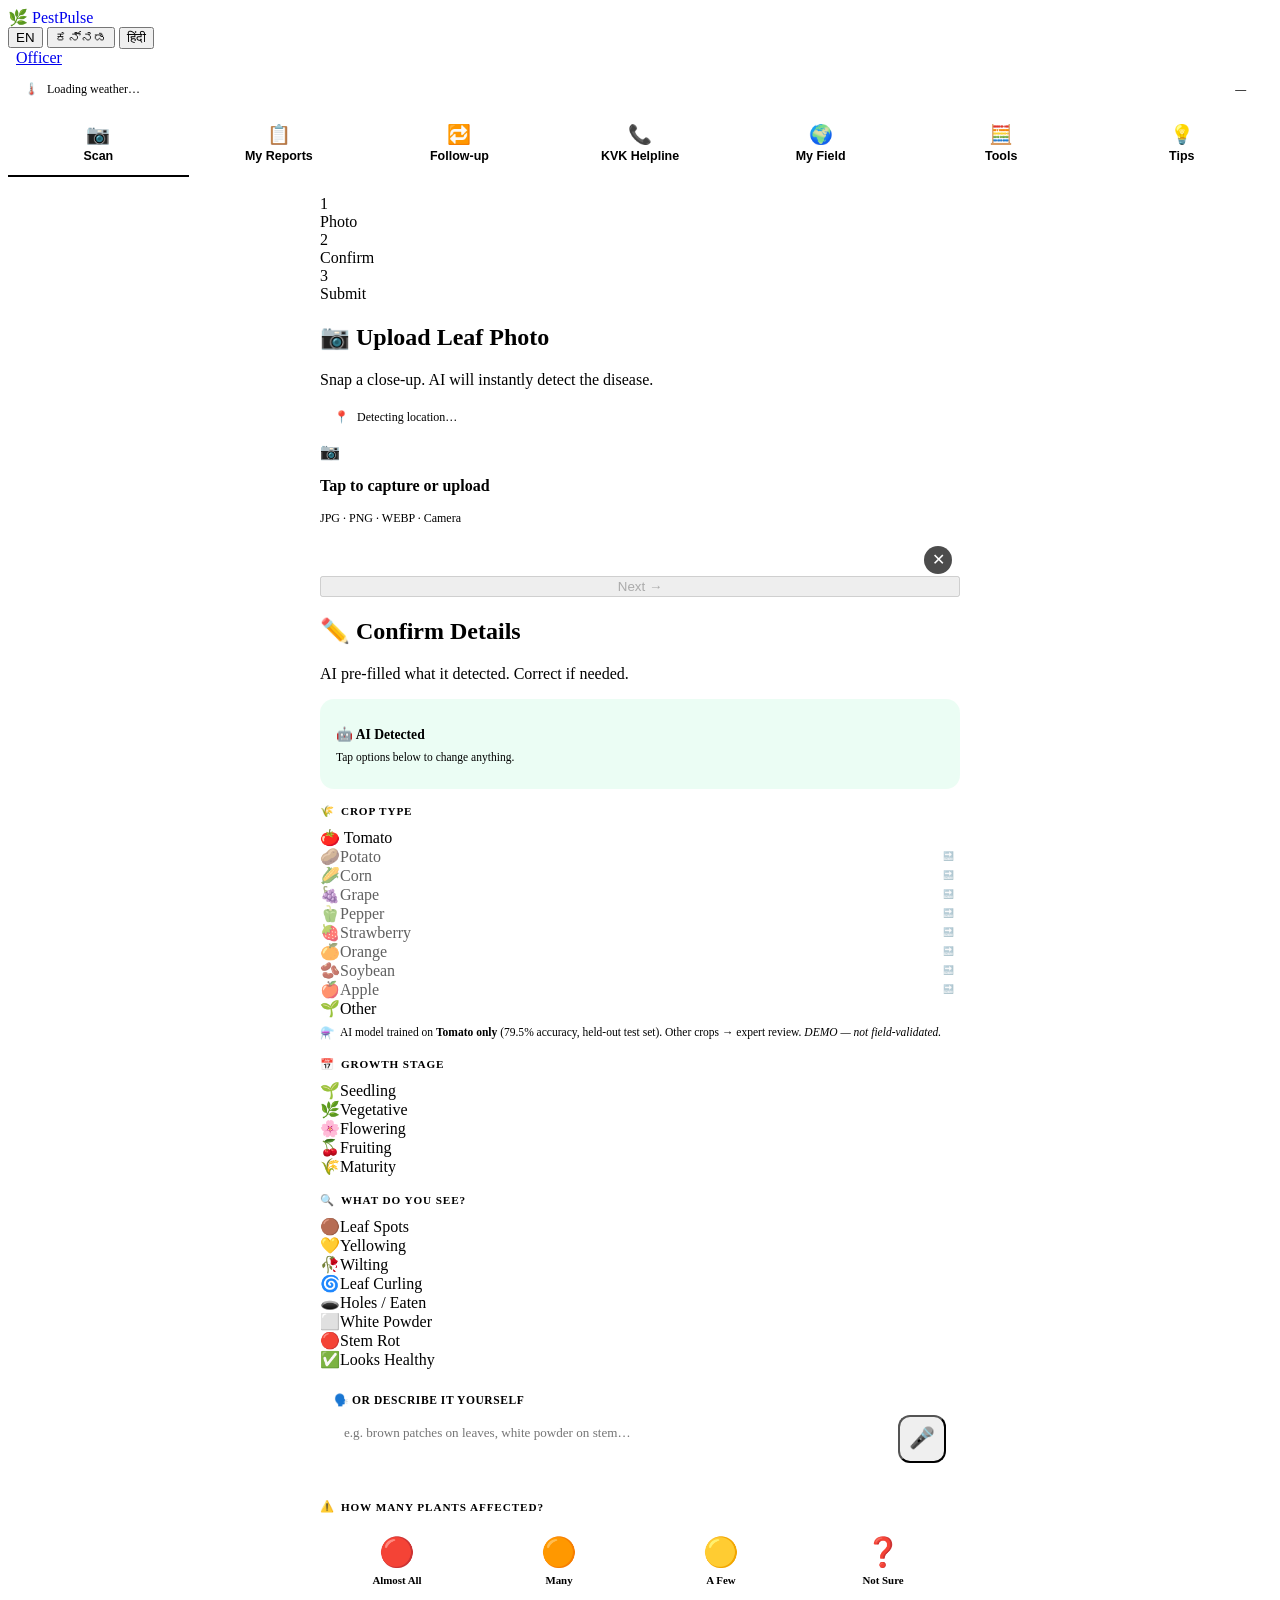
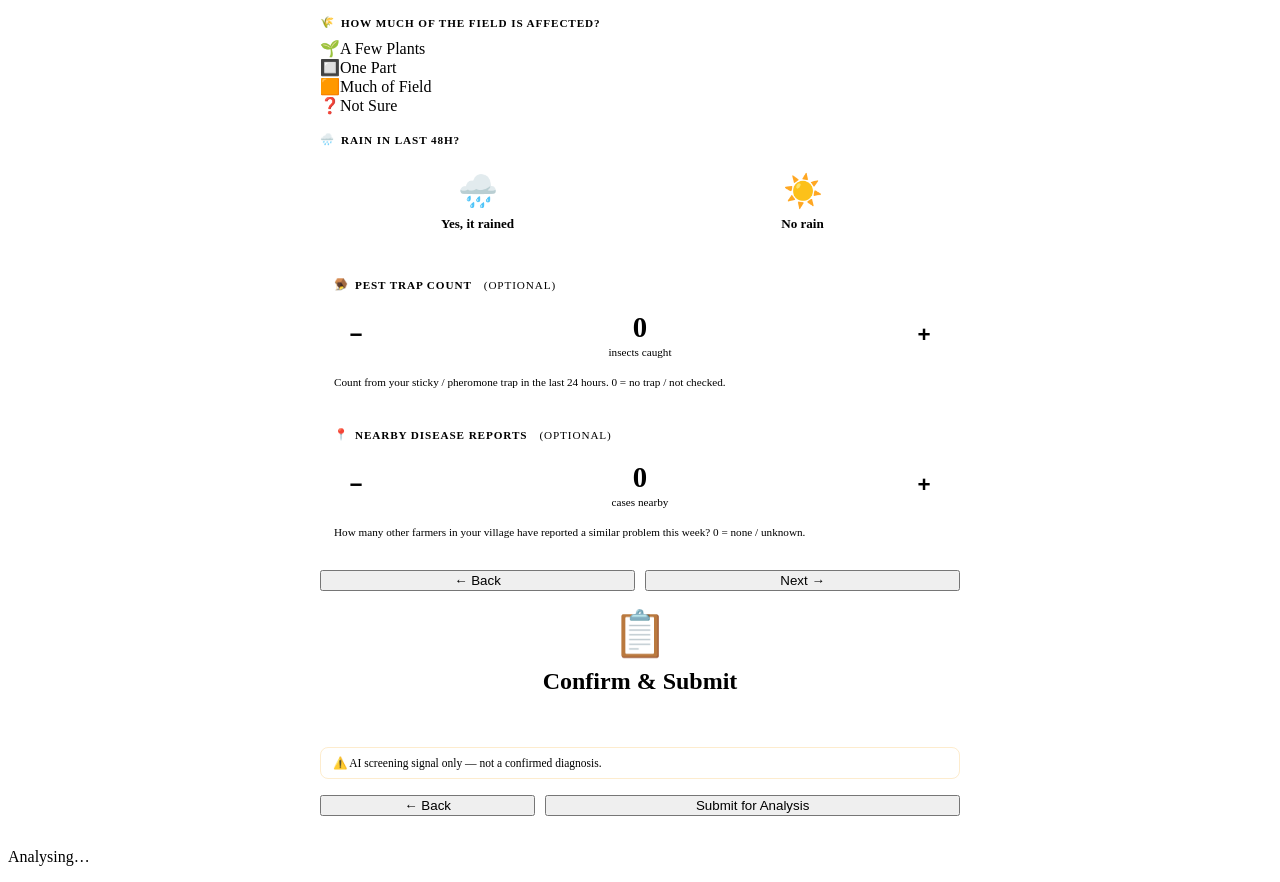
==== commit 87cdcafc: "commit4" ====
--- a/frontend/farmer.html
+++ b/frontend/farmer.html
@@ -141,6 +141,61 @@
       border:1px solid rgba(245,158,11,0.2);border-radius:8px;
       padding:8px 12px;margin-top:8px;
     }
+
+    /* ── AgriTools ── */
+    .tool-pill {
+      background:var(--bg-card-2);border:1px solid var(--border);
+      border-radius:20px;padding:7px 16px;font-size:0.78rem;font-weight:600;
+      color:var(--text-muted);cursor:pointer;white-space:nowrap;transition:var(--transition);
+    }
+    .tool-pill.active {
+      background:var(--green-glow);border-color:var(--green-border);color:var(--green);
+    }
+    .stepper-btn {
+      width:44px;height:44px;border-radius:50%;border:2px solid var(--border);
+      background:var(--bg-card-2);color:var(--text);font-size:1.4rem;font-weight:700;
+      cursor:pointer;display:flex;align-items:center;justify-content:center;
+      flex-shrink:0;transition:var(--transition);
+    }
+    .stepper-btn:hover { border-color:var(--green);color:var(--green); }
+    /* Crop scope badges */
+    .crop-upcoming { opacity:0.62; position:relative; }
+    .crop-upcoming:hover { opacity:0.85; }
+    .upcoming-badge {
+      position:absolute;top:3px;right:3px;font-size:0.55rem;
+      background:var(--text-muted);color:var(--bg);border-radius:4px;
+      padding:1px 3px;font-weight:700;letter-spacing:.02em;
+    }
+    .unit-radio {
+      display:flex;align-items:center;gap:5px;font-size:0.78rem;
+      color:var(--text-muted);cursor:pointer;
+    }
+    .unit-radio input { accent-color:var(--green); }
+    .form-select {
+      width:100%;background:var(--bg-card-2);border:1px solid var(--border);
+      border-radius:8px;padding:8px 10px;color:var(--text);font-size:0.82rem;
+      outline:none;
+    }
+    .form-select:focus { border-color:var(--green-border); }
+    .nutrient-card {
+      background:var(--bg-card-2);border:1px solid var(--border);
+      border-radius:12px;padding:14px;margin-bottom:10px;
+    }
+    .nutrient-label { font-size:0.7rem;font-weight:700;text-transform:uppercase;
+      letter-spacing:0.06em;color:var(--text-muted);margin-bottom:6px; }
+    .nutrient-value { font-size:1.6rem;font-weight:900;color:var(--green);line-height:1; }
+    .nutrient-sub   { font-size:0.75rem;color:var(--text-muted);margin-top:2px; }
+    .buy-btn {
+      display:inline-flex;align-items:center;gap:6px;
+      background:var(--bg-card);border:1px solid var(--border);
+      border-radius:8px;padding:5px 12px;font-size:0.73rem;color:var(--text-muted);
+      text-decoration:none;transition:var(--transition);cursor:pointer;
+    }
+    .buy-btn:hover { border-color:var(--green-border);color:var(--green); }
+    .result-headline { font-size:2.2rem;font-weight:900;color:var(--green);line-height:1; }
+    .result-sub      { font-size:0.78rem;color:var(--text-muted);margin-top:3px; }
+    .profit-bar-wrap { height:14px;background:var(--border);border-radius:8px;margin:10px 0; }
+    .profit-bar      { height:14px;border-radius:8px;transition:width 0.6s ease; }
   </style>
 </head>
 <body>
@@ -188,6 +243,9 @@
   <button class="tab-btn" data-tab="field" onclick="switchTab('field')">
     <span class="tab-em">🌍</span><span class="tab-lbl" data-ik="tab.field">My Field</span>
   </button>
+  <button class="tab-btn" data-tab="tools" onclick="switchTab('tools')">
+    <span class="tab-em">🧮</span><span class="tab-lbl" data-ik="tab.tools">Tools</span>
+  </button>
   <button class="tab-btn" data-tab="tips" onclick="switchTab('tips')">
     <span class="tab-em">💡</span><span class="tab-lbl" data-ik="tab.tips">Tips</span>
   </button>
@@ -195,6 +253,11 @@
 
 <!-- ══════════════════════ TAB 1: SCAN ══════════════════════ -->
 <div class="tab-pane active" id="tab-scan" style="max-width:640px;margin:0 auto">
+
+  <!-- Neighbour alert banner (populated by loadNeighbourAlert()) -->
+  <div id="neighbour-alert" style="display:none;background:#92400e22;border:1px solid #f59e0b55;
+    border-radius:10px;padding:10px 14px;margin-bottom:12px;font-size:0.78rem;
+    color:#fbbf24;align-items:center;gap:8px;line-height:1.5"></div>
 
   <!-- Step indicator -->
   <div class="steps" id="step-indicator">
@@ -219,6 +282,14 @@
       <p id="s1-sub">Snap a close-up. AI will instantly detect the disease.</p>
     </div>
 
+    <!-- Location pill -->
+    <div style="display:flex;align-items:center;gap:8px;margin-bottom:12px;font-size:0.75rem;
+      background:var(--bg-card-2);border:1px solid var(--border);border-radius:20px;
+      padding:5px 14px;width:fit-content">
+      <span style="color:var(--text-muted)">📍</span>
+      <span id="location-label" style="color:var(--text-muted)">Detecting location…</span>
+    </div>
+
     <div class="upload-zone" id="upload-zone" onclick="document.getElementById('file-input').click()">
       <div class="upload-icon">📷</div>
       <p><strong id="upload-cta">Tap to capture or upload</strong></p>
@@ -248,12 +319,6 @@
       <p id="s2-sub">AI pre-filled what it detected. Correct if needed.</p>
     </div>
 
-    <!-- Voice mic -->
-    <button class="mic-btn" id="mic-btn" onclick="toggleMic()" style="margin-bottom:16px">
-      <span>🎤</span> <span id="mic-btn-lbl">Speak</span>
-    </button>
-    <div class="mic-status" id="mic-status" style="display:none;margin-bottom:12px"></div>
-
     <!-- AI banner -->
     <div class="ai-banner hidden" id="ai-banner">
       <h3>🤖 AI Detected <span id="ai-conf-lbl" style="font-weight:400;font-size:0.78rem"></span></h3>
@@ -264,17 +329,27 @@
     <!-- CROP -->
     <div style="margin-bottom:18px">
       <div class="sec-hdr">🌾 <span id="lbl-crop">CROP TYPE</span></div>
+      <!-- Tomato = active (trained). All others = upcoming (click routes to expert review) -->
       <div class="icon-grid" id="crop-grid">
-        <div class="icon-option" data-val="tomato"      onclick="pick('crop',this)"><span class="icon-em">🍅</span><span class="icon-label" data-ik="crop.tomato">Tomato</span></div>
-        <div class="icon-option" data-val="potato"      onclick="pick('crop',this)"><span class="icon-em">🥔</span><span class="icon-label" data-ik="crop.potato">Potato</span></div>
-        <div class="icon-option" data-val="corn_maize"  onclick="pick('crop',this)"><span class="icon-em">🌽</span><span class="icon-label" data-ik="crop.corn_maize">Corn</span></div>
-        <div class="icon-option" data-val="grape"       onclick="pick('crop',this)"><span class="icon-em">🍇</span><span class="icon-label" data-ik="crop.grape">Grape</span></div>
-        <div class="icon-option" data-val="bell_pepper" onclick="pick('crop',this)"><span class="icon-em">🫑</span><span class="icon-label" data-ik="crop.bell_pepper">Pepper</span></div>
-        <div class="icon-option" data-val="strawberry"  onclick="pick('crop',this)"><span class="icon-em">🍓</span><span class="icon-label" data-ik="crop.strawberry">Strawberry</span></div>
-        <div class="icon-option" data-val="orange"      onclick="pick('crop',this)"><span class="icon-em">🍊</span><span class="icon-label" data-ik="crop.orange">Orange</span></div>
-        <div class="icon-option" data-val="soybean"     onclick="pick('crop',this)"><span class="icon-em">🫘</span><span class="icon-label" data-ik="crop.soybean">Soybean</span></div>
-        <div class="icon-option" data-val="apple"       onclick="pick('crop',this)"><span class="icon-em">🍎</span><span class="icon-label" data-ik="crop.apple">Apple</span></div>
-        <div class="icon-option" data-val="other"       onclick="pick('crop',this)"><span class="icon-em">🌱</span><span class="icon-label" data-ik="crop.other">Other</span></div>
+        <div class="icon-option crop-active" data-val="tomato" onclick="pick('crop',this)" style="position:relative">
+          <span class="icon-em">🍅</span>
+          <span class="icon-label" data-ik="crop.tomato">Tomato</span>
+          <span style="position:absolute;top:3px;right:3px;font-size:0.5rem;background:var(--green);color:#fff;border-radius:4px;padding:1px 4px;font-weight:700;letter-spacing:.03em">BETA</span>
+        </div>
+        <div class="icon-option crop-upcoming" data-val="potato"      onclick="pickUpcoming('potato',this)"><span class="icon-em">🥔</span><span class="icon-label" data-ik="crop.potato">Potato</span><span class="upcoming-badge">🔜</span></div>
+        <div class="icon-option crop-upcoming" data-val="corn_maize"  onclick="pickUpcoming('corn_maize',this)"><span class="icon-em">🌽</span><span class="icon-label" data-ik="crop.corn_maize">Corn</span><span class="upcoming-badge">🔜</span></div>
+        <div class="icon-option crop-upcoming" data-val="grape"       onclick="pickUpcoming('grape',this)"><span class="icon-em">🍇</span><span class="icon-label" data-ik="crop.grape">Grape</span><span class="upcoming-badge">🔜</span></div>
+        <div class="icon-option crop-upcoming" data-val="bell_pepper" onclick="pickUpcoming('bell_pepper',this)"><span class="icon-em">🫑</span><span class="icon-label" data-ik="crop.bell_pepper">Pepper</span><span class="upcoming-badge">🔜</span></div>
+        <div class="icon-option crop-upcoming" data-val="strawberry"  onclick="pickUpcoming('strawberry',this)"><span class="icon-em">🍓</span><span class="icon-label" data-ik="crop.strawberry">Strawberry</span><span class="upcoming-badge">🔜</span></div>
+        <div class="icon-option crop-upcoming" data-val="orange"      onclick="pickUpcoming('orange',this)"><span class="icon-em">🍊</span><span class="icon-label" data-ik="crop.orange">Orange</span><span class="upcoming-badge">🔜</span></div>
+        <div class="icon-option crop-upcoming" data-val="soybean"     onclick="pickUpcoming('soybean',this)"><span class="icon-em">🫘</span><span class="icon-label" data-ik="crop.soybean">Soybean</span><span class="upcoming-badge">🔜</span></div>
+        <div class="icon-option crop-upcoming" data-val="apple"       onclick="pickUpcoming('apple',this)"><span class="icon-em">🍎</span><span class="icon-label" data-ik="crop.apple">Apple</span><span class="upcoming-badge">🔜</span></div>
+        <div class="icon-option" data-val="other" onclick="pick('crop',this)"><span class="icon-em">🌱</span><span class="icon-label" data-ik="crop.other">Other</span></div>
+      </div>
+      <!-- Scope notice — always visible, matches model_manifest crop_scope -->
+      <div id="crop-scope-notice" style="margin-top:8px;font-size:0.72rem;color:var(--text-muted);display:flex;align-items:flex-start;gap:6px">
+        <span>⚗️</span>
+        <span data-ik="scope.notice">AI model trained on <strong>Tomato only</strong> (79.5% accuracy, held-out test set). Other crops → expert review. <em>DEMO — not field-validated.</em></span>
       </div>
     </div>
 
@@ -296,10 +371,12 @@
       </div>
     </div>
 
-    <!-- SYMPTOM -->
+    <!-- SYMPTOM — unified chips + voice + type -->
     <div style="margin-bottom:18px">
       <div class="sec-hdr">🔍 <span id="lbl-symptom">WHAT DO YOU SEE?</span></div>
-      <div class="icon-grid" id="symptom-grid">
+
+      <!-- Known symptom chips (tap to select) -->
+      <div class="icon-grid" id="symptom-grid" style="margin-bottom:12px">
         <div class="icon-option" data-val="leaf_spots"       onclick="pick('symptom_group',this)"><span class="icon-em">🟤</span><span class="icon-label" data-ik="sym.leaf_spots">Leaf Spots</span></div>
         <div class="icon-option" data-val="yellowing"        onclick="pick('symptom_group',this)"><span class="icon-em">💛</span><span class="icon-label" data-ik="sym.yellowing">Yellowing</span></div>
         <div class="icon-option" data-val="wilting"          onclick="pick('symptom_group',this)"><span class="icon-em">🥀</span><span class="icon-label" data-ik="sym.wilting">Wilting</span></div>
@@ -309,6 +386,32 @@
         <div class="icon-option" data-val="stem_rot"         onclick="pick('symptom_group',this)"><span class="icon-em">🔴</span><span class="icon-label" data-ik="sym.stem_rot">Stem Rot</span></div>
         <div class="icon-option" data-val="none_visible"     onclick="pick('symptom_group',this)"><span class="icon-em">✅</span><span class="icon-label" data-ik="sym.healthy">Looks Healthy</span></div>
       </div>
+
+      <!-- Describe it yourself — type OR speak -->
+      <div style="background:var(--bg-card-2);border:1px solid var(--border);border-radius:12px;padding:12px 14px">
+        <div style="font-size:0.72rem;color:var(--text-muted);margin-bottom:8px;font-weight:600;text-transform:uppercase;letter-spacing:.05em">
+          <span data-ik="describe.heading">🗣️ Or describe it yourself</span>
+        </div>
+        <div style="display:flex;gap:8px;align-items:flex-start">
+          <!-- Text input -->
+          <textarea id="symptom-text-input" rows="2"
+            placeholder="e.g. brown patches on leaves, white powder on stem…"
+            oninput="onSymptomTextInput(this.value)"
+            style="flex:1;background:var(--bg-card);border:1px solid var(--border);border-radius:8px;
+              padding:8px 10px;color:var(--text);font-size:0.82rem;resize:none;outline:none;
+              font-family:inherit;line-height:1.5"></textarea>
+          <!-- Voice button -->
+          <button class="mic-btn" id="mic-btn" onclick="toggleMic()"
+            style="flex-shrink:0;width:48px;height:48px;padding:0;border-radius:12px;
+              display:flex;flex-direction:column;align-items:center;justify-content:center;
+              font-size:1.3rem;line-height:1">
+            <span>🎤</span>
+          </button>
+        </div>
+        <!-- Voice status / transcript -->
+        <div id="mic-status" style="display:none;margin-top:8px;font-size:0.75rem;
+          color:var(--green);background:var(--green-glow);border-radius:8px;padding:6px 10px"></div>
+      </div>
     </div>
 
     <!-- SEVERITY -->
@@ -342,10 +445,47 @@
       </div>
     </div>
 
-    <details style="margin-bottom:16px">
-      <summary style="font-size:0.82rem;color:var(--text-muted);cursor:pointer" data-ik="trap.label">🪤 Optional: pest trap count</summary>
-      <input type="number" id="trap-count" class="form-input" min="0" max="999" placeholder="e.g. 12" style="margin-top:10px"/>
-    </details>
+    <!-- PEST TRAP COUNT — visible spinner, not hidden in <details> -->
+    <div style="margin-bottom:16px;background:var(--bg-card-2);border:1px solid var(--border);
+      border-radius:12px;padding:12px 14px">
+      <div class="sec-hdr" style="margin-bottom:10px">
+        🪤 <span data-ik="trap.label">Pest Trap Count</span>
+        <span style="font-weight:400;font-size:0.7rem;color:var(--text-muted);margin-left:6px">(optional)</span>
+      </div>
+      <div style="display:flex;align-items:center;gap:14px">
+        <button class="stepper-btn" onclick="stepTrap(-1)">−</button>
+        <div style="flex:1;text-align:center;background:var(--bg-card);border-radius:10px;padding:10px">
+          <span id="trap-count-disp" style="font-size:1.8rem;font-weight:900;color:var(--text)">0</span>
+          <div style="font-size:0.7rem;color:var(--text-muted);margin-top:2px"><span data-ik="trap.unit">insects caught</span></div>
+        </div>
+        <button class="stepper-btn" onclick="stepTrap(1)">+</button>
+        <input type="hidden" id="trap-count" value="0">
+      </div>
+      <div style="font-size:0.7rem;color:var(--text-muted);margin-top:8px">
+        <span data-ik="trap.hint">Count from your sticky / pheromone trap in the last 24 hours. 0 = no trap / not checked.</span>
+      </div>
+    </div>
+
+    <!-- NEARBY REPORTS — wires the real nearby_count evidence signal -->
+    <div style="margin-bottom:16px;background:var(--bg-card-2);border:1px solid var(--border);
+      border-radius:12px;padding:12px 14px">
+      <div class="sec-hdr" style="margin-bottom:10px">
+        📍 <span data-ik="nearby.label">Nearby Disease Reports</span>
+        <span style="font-weight:400;font-size:0.7rem;color:var(--text-muted);margin-left:6px">(optional)</span>
+      </div>
+      <div style="display:flex;align-items:center;gap:14px">
+        <button class="stepper-btn" onclick="stepNearby(-1)">−</button>
+        <div style="flex:1;text-align:center;background:var(--bg-card);border-radius:10px;padding:10px">
+          <span id="nearby-count-disp" style="font-size:1.8rem;font-weight:900;color:var(--text)">0</span>
+          <div style="font-size:0.7rem;color:var(--text-muted);margin-top:2px"><span data-ik="nearby.unit">cases nearby</span></div>
+        </div>
+        <button class="stepper-btn" onclick="stepNearby(1)">+</button>
+        <input type="hidden" id="nearby-count" value="0">
+      </div>
+      <div style="font-size:0.7rem;color:var(--text-muted);margin-top:8px">
+        <span data-ik="nearby.hint">How many other farmers in your village have reported a similar problem this week? 0 = none / unknown.</span>
+      </div>
+    </div>
 
     <div class="step-nav">
       <button class="btn btn-secondary" onclick="goStep(1)" id="back1"><span data-ik="btn.back">← Back</span></button>
@@ -431,6 +571,187 @@
   </div>
 </div>
 
+<!-- ══════════════════════ TAB: AGRI TOOLS ══════════════════════ -->
+<div class="tab-pane" id="tab-tools" style="max-width:680px;margin:0 auto;padding:16px 12px">
+
+  <!-- Tool selector pills -->
+  <div style="display:flex;gap:8px;margin-bottom:20px;overflow-x:auto;padding-bottom:4px">
+    <button class="tool-pill active" data-tool="fertilizer" onclick="switchTool('fertilizer',this)">🌱 Fertilizer</button>
+    <button class="tool-pill" data-tool="pesticide"  onclick="switchTool('pesticide',this)">🧪 Pesticide</button>
+    <button class="tool-pill" data-tool="profit"     onclick="switchTool('profit',this)">💰 Profitability</button>
+  </div>
+
+  <!-- ── FERTILIZER CALCULATOR ──────────────────────────── -->
+  <div id="tool-fertilizer">
+    <div class="page-header" style="margin-bottom:14px">
+      <h2>🌱 Fertilizer Calculator</h2>
+      <p style="font-size:0.82rem">ICAR-recommended N/P/K dosage for your crop &amp; stage.</p>
+    </div>
+
+    <div class="card" style="margin-bottom:14px">
+      <div style="display:grid;grid-template-columns:1fr 1fr;gap:12px;margin-bottom:14px">
+        <div>
+          <label style="font-size:0.72rem;color:var(--text-muted);display:block;margin-bottom:6px">🌾 CROP</label>
+          <select id="fc-crop" class="form-select" onchange="calcFertilizer()">
+            <option value="tomato">🍅 Tomato</option>
+            <option value="potato">🥔 Potato</option>
+            <option value="corn_maize">🌽 Corn</option>
+            <option value="grape">🍇 Grape</option>
+            <option value="bell_pepper">🫑 Pepper</option>
+            <option value="strawberry">🍓 Strawberry</option>
+            <option value="orange">🍊 Orange</option>
+            <option value="soybean">🫘 Soybean</option>
+            <option value="apple">🍎 Apple</option>
+            <option value="other">🌿 Other</option>
+          </select>
+        </div>
+        <div>
+          <label style="font-size:0.72rem;color:var(--text-muted);display:block;margin-bottom:6px">📅 GROWTH STAGE</label>
+          <select id="fc-stage" class="form-select" onchange="calcFertilizer()">
+            <option value="seedling">Seedling</option>
+            <option value="vegetative" selected>Vegetative</option>
+            <option value="flowering">Flowering</option>
+            <option value="fruiting">Fruiting</option>
+            <option value="maturity">Maturity</option>
+          </select>
+        </div>
+      </div>
+
+      <!-- Area stepper -->
+      <label style="font-size:0.72rem;color:var(--text-muted);display:block;margin-bottom:6px">📐 FIELD SIZE</label>
+      <div style="display:flex;align-items:center;gap:12px;margin-bottom:10px">
+        <button class="stepper-btn" onclick="stepArea('fc-area',-0.5)">−</button>
+        <div style="flex:1;text-align:center;background:var(--bg-card-2);border-radius:10px;padding:12px">
+          <span id="fc-area-disp" style="font-size:2rem;font-weight:900;color:var(--text)">1.0</span>
+          <input type="hidden" id="fc-area" value="1.0">
+        </div>
+        <button class="stepper-btn" onclick="stepArea('fc-area',0.5)">+</button>
+      </div>
+      <div style="display:flex;gap:8px;margin-bottom:14px">
+        <label class="unit-radio"><input type="radio" name="fc-unit" value="acre" checked onchange="calcFertilizer()"> Acre</label>
+        <label class="unit-radio"><input type="radio" name="fc-unit" value="hectare" onchange="calcFertilizer()"> Hectare</label>
+        <label class="unit-radio"><input type="radio" name="fc-unit" value="gunta" onchange="calcFertilizer()"> Gunta</label>
+      </div>
+      <button class="btn btn-primary" style="width:100%" onclick="calcFertilizer()">🔢 Calculate</button>
+    </div>
+
+    <!-- Result -->
+    <div id="fc-result" style="display:none"></div>
+  </div>
+
+  <!-- ── PESTICIDE CALCULATOR ───────────────────────────── -->
+  <div id="tool-pesticide" style="display:none">
+    <div class="page-header" style="margin-bottom:14px">
+      <h2>🧪 Pesticide Calculator</h2>
+      <p style="font-size:0.82rem">Exact dosage in ml/g, pump refills &amp; buy links.</p>
+    </div>
+
+    <!-- AI context banner — auto-filled from scan -->
+    <div id="pc-ai-banner" style="display:none;background:#6366f111;border:1px solid #6366f144;border-radius:12px;padding:10px 14px;margin-bottom:14px;font-size:0.78rem;color:#818cf8">
+      🤖 <strong>Auto-filled from your last scan</strong> — <span id="pc-ai-text"></span>
+    </div>
+
+    <div class="card" style="margin-bottom:14px">
+      <div style="display:grid;grid-template-columns:1fr 1fr;gap:12px;margin-bottom:14px">
+        <div>
+          <label style="font-size:0.72rem;color:var(--text-muted);display:block;margin-bottom:6px">🦠 DISEASE / SYMPTOM</label>
+          <select id="pc-disease" class="form-select" onchange="calcPesticide()">
+            <option value="leaf_spots">Leaf Spots</option>
+            <option value="early_blight">Early Blight</option>
+            <option value="late_blight">Late Blight</option>
+            <option value="leaf_mold">Leaf Mold</option>
+            <option value="septoria_leaf_spot">Septoria Leaf Spot</option>
+            <option value="bacterial_spot">Bacterial Spot</option>
+            <option value="mosaic_virus">Mosaic Virus</option>
+            <option value="spider_mites">Spider Mites</option>
+            <option value="powder">Powdery Mildew</option>
+            <option value="wilting">Wilting / Root Rot</option>
+            <option value="holes">Holes / Chewing</option>
+            <option value="yellowing">Yellowing</option>
+            <option value="stem_rot">Stem Rot</option>
+          </select>
+        </div>
+        <div>
+          <label style="font-size:0.72rem;color:var(--text-muted);display:block;margin-bottom:6px">💊 PRODUCT</label>
+          <select id="pc-product-idx" class="form-select" onchange="calcPesticide()"></select>
+        </div>
+      </div>
+
+      <label style="font-size:0.72rem;color:var(--text-muted);display:block;margin-bottom:6px">📐 AREA TO TREAT</label>
+      <div style="display:flex;align-items:center;gap:12px;margin-bottom:10px">
+        <button class="stepper-btn" onclick="stepArea('pc-area',-0.5)">−</button>
+        <div style="flex:1;text-align:center;background:var(--bg-card-2);border-radius:10px;padding:12px">
+          <span id="pc-area-disp" style="font-size:2rem;font-weight:900;color:var(--text)">1.0</span>
+          <input type="hidden" id="pc-area" value="1.0">
+        </div>
+        <button class="stepper-btn" onclick="stepArea('pc-area',0.5)">+</button>
+      </div>
+      <div style="display:flex;gap:8px;margin-bottom:14px">
+        <label class="unit-radio"><input type="radio" name="pc-unit" value="acre" checked onchange="calcPesticide()"> Acre</label>
+        <label class="unit-radio"><input type="radio" name="pc-unit" value="hectare" onchange="calcPesticide()"> Hectare</label>
+        <label class="unit-radio"><input type="radio" name="pc-unit" value="gunta" onchange="calcPesticide()"> Gunta</label>
+      </div>
+      <button class="btn btn-primary" style="width:100%" onclick="calcPesticide()">🔢 Calculate</button>
+    </div>
+
+    <div id="pc-result" style="display:none"></div>
+  </div>
+
+  <!-- ── PROFITABILITY CALCULATOR ───────────────────────── -->
+  <div id="tool-profit" style="display:none">
+    <div class="page-header" style="margin-bottom:14px">
+      <h2>💰 Profitability Calculator</h2>
+      <p style="font-size:0.82rem">Break-even price, ROI &amp; profit estimate for your season.</p>
+    </div>
+    <div class="card" style="margin-bottom:14px">
+      <div style="display:grid;grid-template-columns:1fr 1fr;gap:12px;margin-bottom:14px">
+        <div>
+          <label style="font-size:0.72rem;color:var(--text-muted);display:block;margin-bottom:6px">🌾 CROP</label>
+          <select id="pr-crop" class="form-select" onchange="calcProfit()">
+            <option value="tomato">🍅 Tomato</option>
+            <option value="potato">🥔 Potato</option>
+            <option value="corn_maize">🌽 Corn</option>
+            <option value="grape">🍇 Grape</option>
+            <option value="bell_pepper">🫑 Pepper</option>
+            <option value="strawberry">🍓 Strawberry</option>
+            <option value="orange">🍊 Orange</option>
+            <option value="soybean">🫘 Soybean</option>
+            <option value="apple">🍎 Apple</option>
+            <option value="other">🌿 Other</option>
+          </select>
+        </div>
+        <div>
+          <label style="font-size:0.72rem;color:var(--text-muted);display:block;margin-bottom:6px">📐 AREA</label>
+          <div style="display:flex;align-items:center;gap:6px">
+            <button class="stepper-btn" style="width:32px;height:32px;font-size:1rem" onclick="stepArea('pr-area',-0.5)">−</button>
+            <span id="pr-area-disp" style="font-weight:800;font-size:1.1rem;color:var(--text);flex:1;text-align:center">1.0</span>
+            <input type="hidden" id="pr-area" value="1.0">
+            <button class="stepper-btn" style="width:32px;height:32px;font-size:1rem" onclick="stepArea('pr-area',0.5)">+</button>
+          </div>
+          <div style="display:flex;gap:6px;margin-top:6px;font-size:0.72rem">
+            <label class="unit-radio"><input type="radio" name="pr-unit" value="acre" checked onchange="calcProfit()"> Acre</label>
+            <label class="unit-radio"><input type="radio" name="pr-unit" value="hectare" onchange="calcProfit()"> Ha</label>
+          </div>
+        </div>
+      </div>
+
+      <div style="display:grid;grid-template-columns:1fr 1fr;gap:12px;margin-bottom:14px">
+        <div>
+          <label style="font-size:0.72rem;color:var(--text-muted);display:block;margin-bottom:6px">₹ SELL PRICE/kg (0=market default)</label>
+          <input type="number" id="pr-price" class="form-select" placeholder="e.g. 22" value="0" oninput="calcProfit()" min="0" step="1">
+        </div>
+        <div>
+          <label style="font-size:0.72rem;color:var(--text-muted);display:block;margin-bottom:6px">📦 EXTRA INPUT COST ₹</label>
+          <input type="number" id="pr-extra" class="form-select" placeholder="e.g. 5000" value="0" oninput="calcProfit()" min="0" step="500">
+        </div>
+      </div>
+      <button class="btn btn-primary" style="width:100%" onclick="calcProfit()">🔢 Calculate</button>
+    </div>
+    <div id="pr-result" style="display:none"></div>
+  </div>
+
+</div>
+
 <!-- ══════════════════════ TAB 5: TIPS ══════════════════════ -->
 <div class="tab-pane" id="tab-tips">
   <div class="page-header">
@@ -453,7 +774,7 @@
   <div style="background:var(--bg-card-2);border:1px solid var(--border);border-radius:12px;padding:12px 16px;margin-bottom:16px;display:flex;align-items:center;gap:10px;font-size:0.82rem;color:var(--text-muted)">
     <span>📍</span>
     <span id="field-loc-text">Waiting for GPS…</span>
-    <button class="btn btn-ghost btn-sm" onclick="loadFieldIntel()" style="margin-left:auto;font-size:0.75rem">🔄 Refresh</button>
+    <button class="btn btn-ghost btn-sm" onclick="loadFieldIntel(true)" style="margin-left:auto;font-size:0.75rem">🔄 Refresh</button>
   </div>
 
   <div id="field-loading" style="text-align:center;padding:40px;color:var(--text-muted)">
@@ -564,7 +885,7 @@
 /* ── i18n dictionary ───────────────────────────────────────── */
 const LABELS = {
   en: {
-    'tab.scan':'Scan','tab.history':'My Reports','tab.followup':'Follow-up','tab.kvk':'KVK Helpline','tab.field':'My Field','tab.tips':'Tips',
+    'tab.scan':'Scan','tab.history':'My Reports','tab.followup':'Follow-up','tab.kvk':'KVK Helpline','tab.field':'My Field','tab.tools':'🧮 Tools','tab.tips':'Tips',
     'crop.tomato':'Tomato','crop.potato':'Potato','crop.corn_maize':'Corn','crop.grape':'Grape',
     'crop.bell_pepper':'Pepper','crop.strawberry':'Strawberry','crop.orange':'Orange',
     'crop.soybean':'Soybean','crop.apple':'Apple','crop.other':'Other',
@@ -576,7 +897,9 @@
     'sev.almost_all':'Almost All','sev.many':'Many','sev.few':'A Few','sev.unknown':'Not Sure',
     'area.few_plants':'A Few Plants','area.one_part':'One Part','area.much_of_field':'Much of Field','area.not_sure':'Not Sure',
     'rain.yes':'Yes, it rained','rain.no':'No rain',
-    'trap.label':'🪤 Optional: pest trap count',
+    'trap.label':'Pest Trap Count',
+    'trap.hint':'Count from your sticky / pheromone trap in last 24h. 0 = no trap.',
+    'trap.unit':'insects caught',
     'btn.back':'← Back','btn.next':'Next →','btn.submit':'Submit for Analysis',
     'lbl-crop':'CROP TYPE','lbl-stage':'GROWTH STAGE','lbl-symptom':'WHAT DO YOU SEE?',
     'lbl-severity':'HOW MANY PLANTS AFFECTED?','lbl-rain':'RAIN IN LAST 48H?',
@@ -587,10 +910,31 @@
     's3-title':'Confirm & Submit','s3-disc':'AI screening signal only — not a confirmed diagnosis.',
     'step1-next-lbl':'Next →','mic-btn-lbl':'Speak','ai-disc':'Tap options below to change anything.',
     'sl-1':'Photo','sl-2':'Confirm','sl-3':'Submit',
+    'describe.heading':'Or describe it yourself',
+    'describe.placeholder':'e.g. brown patches on leaves, white powder on stem…',
+    'loc.detecting':'Detecting location…',
+    'ai.detected':'AI Detected',
+    'ai.disc':'Tap options below to change anything.',
+    'ai.scanning':'🤖 AI scanning leaf…',
+    'ai.confirm':'✅ AI detected — Confirm →',
+    'ai.low_conf':'⚠️ Low confidence — please verify manually in step 2',
+    'ai.autofill':'✅ Auto-filled:',
+    'ai.error':'⚠️ Could not analyse — proceed manually',
+    'ai.tick':'✔ Accept AI result and auto-fill',
+    'ai.confidence':'Confidence',
+    'ai.model':'Model',
     'fu.improved':'Improved','fu.stable':'Stable','fu.worse':'Worse','fu.unclear':'Not Sure','fu.submit':'Submit Follow-up',
+    'sum.crop':'Crop','sum.stage':'Stage','sum.symptom':'Symptom','sum.severity':'Severity',
+    'sum.area':'Affected Area','sum.rain':'Rain','sum.location':'Location','sum.image':'Image',
+    'tab.tools':'🧮 Tools',
+    'nearby.label':'Nearby Disease Reports',
+    'nearby.unit':'cases nearby',
+    'nearby.hint':'How many other farmers in your village have reported a similar problem this week? 0 = none / unknown.',
+    'scope.notice':'AI model trained on <strong>Tomato only</strong> (79.5% accuracy, held-out test set). Other crops → expert review. <em>DEMO — not field-validated.</em>',
+    'upcoming.toast':'🔜 Coming soon — AI model for this crop is in training. Your case will be sent to an expert officer for review.',
   },
   kn: {
-    'tab.scan':'ಸ್ಕ್ಯಾನ್','tab.history':'ವರದಿಗಳು','tab.followup':'ಅನುಸರಣೆ','tab.kvk':'KVK ಸಹಾಯ','tab.field':'ನನ್ನ ಜಮೀನು','tab.tips':'ಸಲಹೆ',
+    'tab.scan':'ಸ್ಕ್ಯಾನ್','tab.history':'ವರದಿಗಳು','tab.followup':'ಅನುಸರಣೆ','tab.kvk':'KVK ಸಹಾಯ','tab.field':'ನನ್ನ ಜಮೀನು','tab.tools':'🧮 ಸಾಧನಗಳು','tab.tips':'ಸಲಹೆ',
     'crop.tomato':'ಟೊಮೇಟೊ','crop.potato':'ಆಲೂಗಡ್ಡೆ','crop.corn_maize':'ಮೆಕ್ಕೆ ಜೋಳ',
     'crop.grape':'ದ್ರಾಕ್ಷಿ','crop.bell_pepper':'ಕ್ಯಾಪ್ಸಿಕಂ','crop.strawberry':'ಸ್ಟ್ರಾಬೆರಿ',
     'crop.orange':'ಕಿತ್ತಳೆ','crop.soybean':'ಸೋಯಾಬೀನ್','crop.apple':'ಸೇಬು','crop.other':'ಇತರ',
@@ -602,7 +946,9 @@
     'sev.almost_all':'ಬಹುತೇಕ ಎಲ್ಲಾ','sev.many':'ಹೆಚ್ಚು','sev.few':'ಕೆಲವು','sev.unknown':'ತಿಳಿದಿಲ್ಲ',
     'area.few_plants':'ಕೆಲವು ಸಸ್ಯಗಳು','area.one_part':'ಒಂದು ಭಾಗ','area.much_of_field':'ಹೆಚ್ಚಿನ ಜಮೀನು','area.not_sure':'ಗೊತ್ತಿಲ್ಲ',
     'rain.yes':'ಹೌದು, ಮಳೆ ಬಿದ್ದಿದೆ','rain.no':'ಇಲ್ಲ, ಒಣಗಿದೆ',
-    'trap.label':'🪤 ಐಚ್ಛಿಕ: ಕೀಟ ಬಲೆ ಸಂಖ್ಯೆ',
+    'trap.label':'ಕೀಟ ಬಲೆ ಸಂಖ್ಯೆ',
+    'trap.hint':'ನಿಮ್ಮ ಜಿಗುಟು / ಫೆರೋಮೋನ್ ಬಲೆಯಿಂದ ಕಳೆದ 24 ಗಂಟೆಯ ಲೆಕ್ಕ. 0 = ಬಲೆ ಇಲ್ಲ.',
+    'trap.unit':'ಕೀಟಗಳು ಸಿಕ್ಕಿದೆ',
     'btn.back':'← ಹಿಂದೆ','btn.next':'ಮುಂದೆ →','btn.submit':'ವಿಶ್ಲೇಷಣೆಗಾಗಿ ಸಲ್ಲಿಸಿ',
     'lbl-crop':'ಬೆಳೆ ವಿಧ','lbl-stage':'ಬೆಳವಣಿಗೆ ಹಂತ','lbl-symptom':'ನೀವು ಏನು ನೋಡುತ್ತಿದ್ದೀರಿ?',
     'lbl-severity':'ಎಷ್ಟು ಸಸ್ಯಗಳು ಬಾಧಿತ?','lbl-rain':'ಕಳೆದ 48 ಗಂಟೆ ಮಳೆ ಬಿದ್ದಿದೆಯೇ?',
@@ -613,10 +959,30 @@
     's3-title':'ದೃಢಪಡಿಸಿ ಮತ್ತು ಸಲ್ಲಿಸಿ','s3-disc':'ಫಲಿತಾಂಶ AI ತಪಾಸಣಾ ಸಂಕೇತ, ರೋಗನಿರ್ಣಯ ಅಲ್ಲ.',
     'step1-next-lbl':'ಮುಂದೆ →','mic-btn-lbl':'ಮಾತನಾಡಿ','ai-disc':'ಬದಲಿಸಲು ಯಾವುದೇ ಆಯ್ಕೆ ಒತ್ತಿ.',
     'sl-1':'ಫೋಟೊ','sl-2':'ಖಚಿತ','sl-3':'ಸಲ್ಲಿಸಿ',
+    'describe.heading':'🗣️ ನೀವೇ ವಿವರಿಸಿ',
+    'describe.placeholder':'ಉದಾ: ಎಲೆಯಲ್ಲಿ ಕಂದು ಕಲೆ, ಕಾಂಡದಲ್ಲಿ ಬಿಳಿ ಹಿಟ್ಟು…',
+    'loc.detecting':'ಸ್ಥಳ ಪತ್ತೆ ಮಾಡಲಾಗುತ್ತಿದೆ…',
+    'ai.detected':'AI ಪತ್ತೆ ಮಾಡಿದೆ',
+    'ai.disc':'ಬದಲಿಸಲು ಯಾವುದೇ ಆಯ್ಕೆ ಒತ್ತಿ.',
+    'ai.scanning':'🤖 AI ಎಲೆ ವಿಶ್ಲೇಷಿಸುತ್ತಿದೆ…',
+    'ai.confirm':'✅ AI ಪತ್ತೆ ಆಯಿತು — ದೃಢಪಡಿಸಿ →',
+    'ai.low_conf':'⚠️ ಕಡಿಮೆ ವಿಶ್ವಾಸ — ಹಂತ 2 ರಲ್ಲಿ ಖಚಿತಪಡಿಸಿ',
+    'ai.autofill':'✅ ಸ್ವಯಂ ತುಂಬಿದೆ:',
+    'ai.error':'⚠️ ವಿಶ್ಲೇಷಿಸಲು ಸಾಧ್ಯವಾಗಲಿಲ್ಲ — ಕೈಯಾರೆ ಮುಂದುವರಿಸಿ',
+    'ai.tick':'✔ AI ಫಲಿತಾಂಶ ಒಪ್ಪಿ ಸ್ವಯಂ ತುಂಬಿ',
+    'ai.confidence':'ವಿಶ್ವಾಸ',
+    'ai.model':'ಮಾದರಿ',
     'fu.improved':'ಸುಧಾರಣೆ','fu.stable':'ಹಾಗೇ ಇದೆ','fu.worse':'ಹದಗೆಟ್ಟಿದೆ','fu.unclear':'ಗೊತ್ತಿಲ್ಲ','fu.submit':'ಅನುಸರಣೆ ಸಲ್ಲಿಸಿ',
+    'sum.crop':'ಬೆಳೆ','sum.stage':'ಹಂತ','sum.symptom':'ರೋಗ ಲಕ್ಷಣ','sum.severity':'ತೀವ್ರತೆ',
+    'sum.area':'ಬಾಧಿತ ಪ್ರದೇಶ','sum.rain':'ಮಳೆ','sum.location':'ಸ್ಥಳ','sum.image':'ಚಿತ್ರ',
+    'nearby.label':'ಸಮೀಪದ ರೋಗ ವರದಿಗಳು',
+    'nearby.unit':'ಹತ್ತಿರದ ಪ್ರಕರಣಗಳು',
+    'nearby.hint':'ಈ ವಾರ ನಿಮ್ಮ ಗ್ರಾಮದ ಇತರ ರೈತರು ಇದೇ ಸಮಸ್ಯೆ ವರದಿ ಮಾಡಿದ್ದಾರೆಯೇ? 0 = ಯಾರೂ ಇಲ್ಲ.',
+    'scope.notice':'AI ಮಾದರಿ <strong>ಟೊಮೇಟೊ ಮಾತ್ರ</strong> ತರಬೇತಿ ಪಡೆದಿದೆ (79.5% ನಿಖರತೆ). ಇತರ ಬೆಳೆ → ತಜ್ಞ ಪರಿಶೀಲನೆ. <em>ಪ್ರಾತ್ಯಕ್ಷಿಕೆ — ಕ್ಷೇತ್ರ ಪರೀಕ್ಷಿತ ಅಲ್ಲ.</em>',
+    'upcoming.toast':'🔜 ಶೀಘ್ರದಲ್ಲೇ ಬರಲಿದೆ — ಈ ಬೆಳೆಯ AI ಮಾದರಿ ತರಬೇತಿಯಲ್ಲಿದೆ. ನಿಮ್ಮ ಪ್ರಕರಣ ತಜ್ಞ ಅಧಿಕಾರಿಗೆ ಕಳುಹಿಸಲಾಗುತ್ತದೆ.',
   },
   hi: {
-    'tab.scan':'स्कैन','tab.history':'मेरी रिपोर्ट','tab.followup':'अनुवर्ती','tab.kvk':'KVK हेल्पलाइन','tab.field':'मेरा खेत','tab.tips':'सुझाव',
+    'tab.scan':'स्कैन','tab.history':'मेरी रिपोर्ट','tab.followup':'अनुवर्ती','tab.kvk':'KVK हेल्पलाइन','tab.field':'मेरा खेत','tab.tools':'🧮 औज़ार','tab.tips':'सुझाव',
     'crop.tomato':'टमाटर','crop.potato':'आलू','crop.corn_maize':'मक्का','crop.grape':'अंगूर',
     'crop.bell_pepper':'शिमला मिर्च','crop.strawberry':'स्ट्रॉबेरी','crop.orange':'संतरा',
     'crop.soybean':'सोयाबीन','crop.apple':'सेब','crop.other':'अन्य',
@@ -628,7 +994,9 @@
     'sev.almost_all':'लगभग सब','sev.many':'बहुत','sev.few':'कुछ','sev.unknown':'पता नहीं',
     'area.few_plants':'कुछ पौधे','area.one_part':'एक भाग','area.much_of_field':'अधिकांश खेत','area.not_sure':'पता नहीं',
     'rain.yes':'हाँ, बारिश हुई','rain.no':'नहीं, सूखा है',
-    'trap.label':'🪤 वैकल्पिक: कीट जाल संख्या',
+    'trap.label':'कीट जाल संख्या',
+    'trap.hint':'पिछले 24 घंटे में आपके चिपचिपे / फेरोमोन जाल से पकड़ी गई कीड़ों की संख्या। 0 = जाल नहीं।',
+    'trap.unit':'कीट पकड़े गए',
     'btn.back':'← वापस','btn.next':'अगला →','btn.submit':'विश्लेषण के लिए जमा करें',
     'lbl-crop':'फसल का प्रकार','lbl-stage':'विकास चरण','lbl-symptom':'आप क्या देख रहे हैं?',
     'lbl-severity':'कितने पौधे प्रभावित?','lbl-rain':'पिछले 48 घंटे बारिश?',
@@ -639,7 +1007,27 @@
     's3-title':'पुष्टि करें और जमा करें','s3-disc':'परिणाम AI संकेत है, पक्का निदान नहीं।',
     'step1-next-lbl':'अगला →','mic-btn-lbl':'बोलें','ai-disc':'बदलने के लिए कोई विकल्प टैप करें।',
     'sl-1':'फ़ोटो','sl-2':'पुष्टि','sl-3':'जमा',
+    'describe.heading':'🗣️ खुद बताएं',
+    'describe.placeholder':'जैसे: पत्तियों पर भूरे धब्बे, तने पर सफ़ेद चूर्ण…',
+    'loc.detecting':'स्थान का पता लगाया जा रहा है…',
+    'ai.detected':'AI ने पहचाना',
+    'ai.disc':'बदलने के लिए कोई विकल्प टैप करें।',
+    'ai.scanning':'🤖 AI पत्ती की जांच कर रहा है…',
+    'ai.confirm':'✅ AI ने पहचाना — पुष्टि करें →',
+    'ai.low_conf':'⚠️ कम विश्वास — चरण 2 में मैन्युअल सत्यापन करें',
+    'ai.autofill':'✅ स्वतः भरा गया:',
+    'ai.error':'⚠️ विश्लेषण नहीं हो सका — मैन्युअल जारी रखें',
+    'ai.tick':'✔ AI परिणाम स्वीकार करें और स्वतः भरें',
+    'ai.confidence':'विश्वास',
+    'ai.model':'मॉडल',
     'fu.improved':'सुधार हुआ','fu.stable':'वही है','fu.worse':'बिगड़ गया','fu.unclear':'पता नहीं','fu.submit':'अनुवर्ती जमा करें',
+    'sum.crop':'फसल','sum.stage':'चरण','sum.symptom':'लक्षण','sum.severity':'गंभीरता',
+    'sum.area':'प्रभावित क्षेत्र','sum.rain':'बारिश','sum.location':'स्थान','sum.image':'चित्र',
+    'nearby.label':'आस-पास की बीमारी की रिपोर्ट',
+    'nearby.unit':'पास के मामले',
+    'nearby.hint':'इस हफ्ते आपके गाँव के कितने किसानों ने ऐसी ही समस्या बताई? 0 = कोई नहीं / पता नहीं।',
+    'scope.notice':'AI मॉडल केवल <strong>टमाटर</strong> पर प्रशिक्षित है (79.5% सटीकता)। अन्य फसलें → विशेषज्ञ समीक्षा। <em>DEMO — क्षेत्र परीक्षण नहीं।</em>',
+    'upcoming.toast':'🔜 जल्द आ रहा है — इस फसल का AI मॉडल प्रशिक्षण में है। आपका मामला विशेषज्ञ अधिकारी को भेजा जाएगा।',
   }
 };
 
@@ -745,15 +1133,45 @@
   // Step 3: translate everything with data-ik
   const D = LABELS[lang] || LABELS.en;
   document.querySelectorAll('[data-ik]').forEach(el => {
-    const v = D[el.dataset.ik]; if (v) el.textContent = v;
+    const v = D[el.dataset.ik];
+    if (v) {
+      // Use innerHTML for values that contain HTML markup
+      if (v.includes('<')) el.innerHTML = v;
+      else el.textContent = v;
+    }
   });
   // Step 4: translate id-targeted strings
   Object.entries(D).forEach(([k,v]) => {
     const el = document.getElementById(k);
     if (el && !el.dataset.ik) el.textContent = v;
   });
-  // Step 5: re-render known issues in new language
+  // Step 5: translate dynamic elements not covered by data-ik
+  // — Describe section heading
+  const descHead = document.querySelector('#symptom-text-input')?.closest('div[style]')?.querySelector('div');
+  if (descHead && D['describe.heading']) descHead.textContent = D['describe.heading'];
+  // — Describe textarea placeholder
+  const descTA = document.getElementById('symptom-text-input');
+  if (descTA && D['describe.placeholder']) descTA.placeholder = D['describe.placeholder'];
+  // — Location pill (only if still showing default text)
+  const locEl = document.getElementById('location-label');
+  if (locEl && !form.location_label && D['loc.detecting']) locEl.textContent = D['loc.detecting'];
+  // — Trap count unit label
+  const trapUnit = document.getElementById('trap-count-disp')?.closest('div')?.querySelector('div');
+  if (trapUnit && D['trap.unit']) trapUnit.textContent = D['trap.unit'];
+  // — AI banner disc text
+  const aiDisc = document.getElementById('ai-disc');
+  if (aiDisc && D['ai.disc']) aiDisc.textContent = D['ai.disc'];
+  // — AI banner title prefix
+  const aiBanner = document.querySelector('#ai-banner h3');
+  if (aiBanner && D['ai.detected']) {
+    const confLbl = document.getElementById('ai-conf-lbl');
+    aiBanner.firstChild.textContent = D['ai.detected'] + ' ';
+    if (confLbl) aiBanner.appendChild(confLbl);
+  }
+  // Step 6: re-render known issues in new language
   if (_currentCrop) renderKnownIssues(_currentCrop);
+  // Step 7: update voice recognition language
+  if (typeof _updateVoiceLang === 'function') _updateVoiceLang(lang);
 }
 
 /* ── Tab switching ── */
@@ -762,8 +1180,10 @@
   document.querySelectorAll('.tab-pane').forEach(p => p.classList.toggle('active', p.id === 'tab-'+tab));
   if (tab === 'history')  loadHistory();
   if (tab === 'followup') loadFollowUpCases();
+  if (tab === 'field')    loadFieldIntel();
   if (tab === 'kvk')      loadKVK();
   if (tab === 'tips')     renderTips();
+  if (tab === 'tools')    initTools();
 }
 
 /* ── Step navigation ── */
@@ -897,6 +1317,170 @@
   }
 }
 
+/* ── My Field Intelligence ── */
+let _fieldLoaded = false;
+
+async function loadFieldIntel(force) {
+  if (_fieldLoaded && !force) return;  // skip if already loaded unless forced
+  _fieldLoaded = false;
+  const loading = document.getElementById('field-loading');
+  const data    = document.getElementById('field-data');
+  const locTxt  = document.getElementById('field-loc-text');
+  if (loading) loading.style.display = 'block';
+  if (data)    data.style.display    = 'none';
+
+  let lat = form.lat || 12.97;
+  let lon = form.lon || 77.59;
+
+  // Try fresh GPS
+  await new Promise(res => {
+    if (!navigator.geolocation) return res();
+    navigator.geolocation.getCurrentPosition(p => {
+      lat = p.coords.latitude;
+      lon = p.coords.longitude;
+      form.lat = lat; form.lon = lon;
+      res();
+    }, () => res(), { timeout: 5000 });
+  });
+
+  if (locTxt) locTxt.textContent = `${lat.toFixed(4)}°N, ${lon.toFixed(4)}°E`;
+
+  try {
+    const [fiRes, hsRes] = await Promise.all([
+      fetch(`/api/v1/field-intelligence?lat=${lat}&lon=${lon}`),
+      fetch(`/api/v1/hotspots?days=30&top=8`),
+    ]);
+    const fi = await fiRes.json();
+    const hs = await hsRes.json();
+
+    const soil    = fi.soil    || {};
+    const weather = fi.weather || {};
+    const cur     = weather.current || {};
+    const lang    = currentLanguage || 'en';
+
+    // ── Soil profile ──
+    const ph = soil.phh2o ?? '—';
+    setText('soil-ph', ph !== '—' ? ph.toFixed(1) : '—');
+    const phNote = ph !== '—'
+      ? (ph < 5.5 ? 'Acidic' : ph > 7.5 ? 'Alkaline' : 'Neutral ✓')
+      : '';
+    setText('soil-ph-note', phNote);
+
+    const soilLabel = soil.soil_type_label?.[lang] || soil.soil_type_label?.en || '—';
+    setText('soil-type-lbl', soilLabel);
+
+    const fertScore = soil.fertility_score ?? 0;
+    const fertLabel = soil.fertility_label || {};
+    const fertColor = fertLabel.color || 'var(--green)';
+    setText('soil-fertility-num', fertScore);
+    const fertEl = document.getElementById('soil-fertility-lbl');
+    if (fertEl) { fertEl.textContent = fertLabel[lang] || fertLabel.en || '—'; fertEl.style.color = fertColor; }
+    setText('soil-fert-pct', `${fertScore}/100`);
+    const bar = document.getElementById('soil-fert-bar');
+    if (bar) { bar.style.width = `${fertScore}%`; bar.style.background = fertColor; }
+
+    setText('soil-water', soil.water_retention || '—');
+    setText('soil-clay',  (soil.clay_pct ?? '—').toString());
+    setText('soil-sand',  (soil.sand_pct ?? '—').toString());
+    setText('soil-soc',   (soil.soc ?? '—').toString());
+    setText('soil-n',     (soil.nitrogen ?? '—').toString());
+
+    // Source badge
+    const badge = document.getElementById('soil-source-badge');
+    if (badge) {
+      const src = soil.source || 'DEMO';
+      badge.textContent = src;
+      badge.style.background = src === 'SOILGRIDS' ? 'var(--green-glow)' : '#6366f122';
+      badge.style.color      = src === 'SOILGRIDS' ? 'var(--green)'      : '#6366f1';
+    }
+
+    // ── Disease risks ──
+    const riskEl = document.getElementById('disease-risk-list');
+    if (riskEl) {
+      const risks = soil.disease_risks || [];
+      riskEl.innerHTML = risks.map(r => `
+        <div style="display:flex;align-items:flex-start;gap:10px;padding:10px;
+             background:var(--bg-card-2);border-radius:10px;margin-bottom:8px;
+             border-left:3px solid ${r.color}">
+          <span style="font-size:1.1rem;flex-shrink:0">
+            ${ r.risk==='HIGH'?'🔴': r.risk==='MEDIUM'?'🟠':'🟢' }
+          </span>
+          <div>
+            <div style="font-weight:700;font-size:0.85rem;color:var(--text)">${r.disease}</div>
+            <div style="font-size:0.72rem;color:var(--text-muted);margin-top:2px;line-height:1.5">${r.reason}</div>
+            <span style="font-size:0.65rem;font-weight:700;color:${r.color};border:1px solid ${r.color}44;
+                  background:${r.color}11;border-radius:8px;padding:1px 6px;margin-top:4px;display:inline-block">
+              ${r.risk} RISK
+            </span>
+          </div>
+        </div>`).join('') || '<div style="color:var(--text-dim);font-size:0.8rem;padding:8px">No risk data available.</div>';
+    }
+
+    // ── Hotspots ──
+    const hsEl = document.getElementById('hotspot-list');
+    if (hsEl) {
+      const clusters = hs.clusters || [];
+      if (!clusters.length) {
+        hsEl.innerHTML = '<div style="text-align:center;padding:16px;color:var(--green);font-size:0.82rem">✅ No active hotspots in the last 30 days.</div>';
+      } else {
+        hsEl.innerHTML = clusters.map(c => `
+          <div style="display:flex;align-items:center;gap:10px;padding:10px;
+               background:var(--bg-card-2);border-radius:10px;margin-bottom:8px;
+               border-left:3px solid ${c.risk?.color || '#6366f1'}">
+            <div style="flex:1;min-width:0">
+              <div style="font-weight:700;font-size:0.85rem;color:var(--text)">${c.crop || '—'} · ${c.symptom_group || '—'}</div>
+              <div style="font-size:0.72rem;color:var(--text-muted);margin-top:2px">
+                📍 ${c.district || 'Unknown district'} · ${c.case_count} case${c.case_count>1?'s':''}
+                ${c.urgent_count > 0 ? `· ⚠️ ${c.urgent_count} urgent` : ''}
+              </div>
+              <div style="font-size:0.65rem;color:var(--text-dim);margin-top:2px">Last report: ${(c.latest_report||'').slice(0,10)}</div>
+            </div>
+            <span style="font-size:0.7rem;font-weight:700;padding:3px 8px;border-radius:10px;
+                  color:${c.risk?.color};background:${c.risk?.color}18;border:1px solid ${c.risk?.color}44;
+                  flex-shrink:0">${c.risk?.label||'—'}</span>
+          </div>`).join('');
+      }
+    }
+
+    // ── Crop recommendations ──
+    const cropEl = document.getElementById('crop-rec-list');
+    if (cropEl) {
+      const crops = soil.recommended_crops || [];
+      cropEl.innerHTML = crops.length
+        ? crops.map(cr => `
+          <div style="background:var(--bg-card-2);border:1px solid var(--border);border-radius:10px;
+               padding:12px;display:flex;align-items:center;gap:10px">
+            <span style="font-size:1.8rem">${cr.icon}</span>
+            <div>
+              <div style="font-weight:700;font-size:0.85rem;color:var(--text)">${cr.name[lang] || cr.name.en}</div>
+              <div style="font-size:0.65rem;color:var(--text-muted);margin-top:2px">pH ${cr.ph_range}</div>
+              <div style="height:4px;background:var(--border);border-radius:2px;margin-top:5px;width:60px">
+                <div style="height:4px;background:var(--green);border-radius:2px;width:${cr.suitability}%"></div>
+              </div>
+            </div>
+          </div>`).join('')
+        : '<div style="color:var(--text-dim);font-size:0.8rem">No crop data available for this soil.</div>';
+    }
+
+    // ── Weather detail ──
+    setText('wf-temp',  cur.temperature_c != null        ? `${cur.temperature_c.toFixed(1)}°C` : '—');
+    setText('wf-humid', cur.relative_humidity_pct != null ? `${cur.relative_humidity_pct}%`      : '—');
+    setText('wf-rain',  cur.precipitation_mm != null      ? `${cur.precipitation_mm} mm`         : '—');
+
+    if (loading) loading.style.display = 'none';
+    if (data)    data.style.display    = 'block';
+    _fieldLoaded = true;
+
+  } catch(e) {
+    if (loading) loading.innerHTML = `<div style="color:var(--red);padding:20px">Error loading field data: ${e.message}</div>`;
+  }
+}
+
+function setText(id, val) {
+  const el = document.getElementById(id);
+  if (el) el.textContent = val ?? '—';
+}
+
 /* ── Icon pickers ── */
 window.pick = function(field, el) {
   el.closest('.icon-grid')?.querySelectorAll('.icon-option').forEach(o => o.classList.remove('selected'));
@@ -939,16 +1523,35 @@
 };
 
 /* ── AI auto-detect on image upload ── */
+let _aiAccepted = false;  // tracks whether user ticked the AI result
+
 window.onFileSelected = async function(e) {
   if (!e.target.files[0]) return;
   selectedFile = e.target.files[0];
+
+  // ── Reset ALL previous AI state first ──────────────────────
+  _aiDetected  = null;
+  _aiAccepted  = false;
   document.getElementById('upload-preview').classList.remove('hidden');
   document.getElementById('preview-img').src = URL.createObjectURL(selectedFile);
   document.getElementById('upload-zone').classList.add('hidden');
+
+  // Hide step1-next until inference completes
+  const nx  = document.getElementById('step1-next');
+  const lbl = document.getElementById('step1-next-lbl');
+  if (nx)  nx.disabled = true;
+  if (lbl) lbl.textContent = '⏳';
+
   const ir = document.getElementById('infer-result');
-  const nx = document.getElementById('step1-next');
-  if (ir) ir.innerHTML = `<div class="infer-card" style="display:flex;align-items:center;gap:12px"><div class="spinner" style="width:20px;height:20px;border-width:2px"></div><span>🤖 AI scanning leaf…</span></div>`;
-  if (nx) nx.disabled = true;
+  const D  = LABELS[currentLanguage] || LABELS.en;
+
+  // Show spinner
+  if (ir) ir.innerHTML = `
+    <div class="infer-card" style="display:flex;align-items:center;gap:12px">
+      <div class="spinner" style="width:20px;height:20px;border-width:2px"></div>
+      <span>${D['ai.scanning'] || '🤖 AI scanning leaf…'}</span>
+    </div>`;
+
   try {
     const fd = new FormData();
     fd.append('image', selectedFile, selectedFile.name);
@@ -959,50 +1562,87 @@
     const name = pred.display_name || 'Unknown';
     const pct  = Math.round(conf * 100);
     _aiDetected = data.auto_fill || {};
-    if (ir) {
-      const cls = conf >= 0.7 ? 'green' : 'amber';
-      ir.innerHTML = `
-        <div class="infer-card">
-          <div style="display:flex;justify-content:space-between;align-items:center">
-            <div>
-              <div class="disease-name">🤖 ${name}</div>
-              <div style="font-size:0.72rem;color:var(--text-muted);margin-top:3px">
-                Confidence: ${pct}% · Model: ${data.provider || 'Fixture'}
-              </div>
+    const hasAI = Object.keys(_aiDetected).length > 0;
+
+    const cls = conf >= 0.7 ? 'green' : 'amber';
+    const lowConfHtml = pct < 60
+      ? `<div class="disclaimer">${D['ai.low_conf'] || '⚠️ Low confidence — verify manually'}</div>` : '';
+    const autofillHtml = hasAI
+      ? `<div style="margin-top:8px;font-size:0.78rem;color:var(--green)">${D['ai.autofill'] || '✅ Auto-filled:'} ${Object.keys(_aiDetected).join(', ')}</div>` : '';
+
+    // Tick checkbox to accept/reject AI result
+    const tickHtml = hasAI ? `
+      <label style="display:flex;align-items:center;gap:8px;margin-top:10px;cursor:pointer;
+        font-size:0.82rem;color:var(--text);background:var(--bg-card);
+        border:2px solid var(--green);border-radius:10px;padding:8px 12px">
+        <input type="checkbox" id="ai-accept-tick" onchange="toggleAIAccept(this.checked)"
+          style="width:18px;height:18px;cursor:pointer;accent-color:var(--green)">
+        <span id="ai-tick-lbl">${D['ai.tick'] || '✔ Accept AI result and auto-fill'}</span>
+      </label>` : '';
+
+    if (ir) ir.innerHTML = `
+      <div class="infer-card">
+        <div style="display:flex;justify-content:space-between;align-items:center">
+          <div>
+            <div class="disease-name">🤖 ${name}</div>
+            <div style="font-size:0.72rem;color:var(--text-muted);margin-top:3px">
+              ${D['ai.confidence'] || 'Confidence'}: ${pct}% · ${D['ai.model'] || 'Model'}: ${data.provider || 'TF_LOCAL'}
             </div>
-            <span class="ai-badge" style="color:var(--${cls})">${pct}%</span>
           </div>
-          <div class="conf-bar-wrap">
-            <div class="conf-bar" style="width:${pct}%;background:var(--${cls})"></div>
-          </div>
-          ${pct < 60 ? '<div class="disclaimer">⚠️ Low confidence — please verify manually in step 2</div>' : ''}
-          ${Object.keys(_aiDetected).length ? `<div style="margin-top:8px;font-size:0.78rem;color:var(--green)">✅ Auto-filled: ${Object.keys(_aiDetected).join(', ')}</div>` : ''}
-        </div>`;
-    }
-    if (nx) {
-      nx.disabled = false;
-      const lbl = document.getElementById('step1-next-lbl');
-      if (lbl) lbl.textContent = Object.keys(_aiDetected).length > 0 ? '✅ AI detected — Confirm →' : 'Next →';
-    }
+          <span class="ai-badge" style="color:var(--${cls})">${pct}%</span>
+        </div>
+        <div class="conf-bar-wrap">
+          <div class="conf-bar" style="width:${pct}%;background:var(--${cls})"></div>
+        </div>
+        ${lowConfHtml}
+        ${autofillHtml}
+        ${tickHtml}
+      </div>`;
+
+    // Update next button
+    if (nx) nx.disabled = false;
+    if (lbl) lbl.textContent = D['btn.next'] || 'Next →';
+
   } catch(err) {
-    if (ir) ir.innerHTML = `<div class="infer-card"><div class="disclaimer">⚠️ Could not analyse — proceed manually (${err.message})</div></div>`;
+    _aiDetected = null;
+    if (ir) ir.innerHTML = `<div class="infer-card"><div class="disclaimer">${D['ai.error'] || '⚠️ Could not analyse — proceed manually'} (${err.message})</div></div>`;
     if (nx) nx.disabled = false;
+    if (lbl) lbl.textContent = D['btn.next'] || 'Next →';
   }
 };
 
+/* Tick/untick: accept or reject AI auto-fill */
+window.toggleAIAccept = function(checked) {
+  _aiAccepted = checked;
+  const D = LABELS[currentLanguage] || LABELS.en;
+  const lbl = document.getElementById('step1-next-lbl');
+  if (lbl) lbl.textContent = checked
+    ? (D['ai.confirm'] || '✅ AI detected — Confirm →')
+    : (D['btn.next']   || 'Next →');
+};
+
 window.removeImage = function() {
-  selectedFile = null; _aiDetected = null;
+  selectedFile = null;
+  _aiDetected  = null;
+  _aiAccepted  = false;
   document.getElementById('file-input').value = '';
   document.getElementById('upload-preview').classList.add('hidden');
   document.getElementById('upload-zone').classList.remove('hidden');
   const ir = document.getElementById('infer-result');
   if (ir) ir.innerHTML = '';
-  const nx = document.getElementById('step1-next');
-  if (nx) nx.disabled = false;
+  const nx  = document.getElementById('step1-next');
+  const lbl = document.getElementById('step1-next-lbl');
+  if (nx)  nx.disabled = false;
+  const D = LABELS[currentLanguage] || LABELS.en;
+  if (lbl) lbl.textContent = D['btn.next'] || 'Next →';
 };
 
+/* Apply AI result to form fields — only if tick was checked */
 function applyAIDetected(detected) {
   if (!detected || !Object.keys(detected).length) return;
+  // Only auto-apply if user ticked the accept checkbox
+  if (!_aiAccepted) return;
+
   const GRID = { crop:'crop-grid', growth_stage:'stage-grid', symptom_group:'symptom-grid' };
   Object.entries(detected).forEach(([field, val]) => {
     if (field === 'severity') {
@@ -1020,24 +1660,106 @@
       if (field === 'crop') { _currentCrop = val; renderKnownIssues(val); }
     }
   });
-  // Show banner
+
+  // Show banner with translated field labels
   const banner = document.getElementById('ai-banner');
   const tags   = document.getElementById('ai-tags');
   if (banner && tags) {
-    const FL = {crop:'Crop', symptom_group:'Symptom', severity:'Severity', growth_stage:'Stage'};
-    tags.innerHTML = Object.entries(detected).map(([k,v]) =>
-      `<span class="ai-tag">✅ ${FL[k]||k}: <strong>${v}</strong></span>`
-    ).join('');
+    const D = LABELS[currentLanguage] || LABELS.en;
+    const FL = {
+      crop:         D['sum.crop']    || 'Crop',
+      symptom_group:D['sum.symptom'] || 'Symptom',
+      severity:     D['sum.severity']|| 'Severity',
+      growth_stage: D['sum.stage']   || 'Stage',
+    };
+    tags.innerHTML = Object.entries(detected).map(([k,v]) => {
+      const displayVal = D[`crop.${v}`] || D[`sym.${v}`] || D[`sev.${v}`] || D[`stage.${v}`] || v;
+      return `<span class="ai-tag">✅ ${FL[k]||k}: <strong>${displayVal}</strong></span>`;
+    }).join('');
     banner.classList.remove('hidden');
   }
 }
 
 /* ── Voice ── */
 window.toggleMic = function() {
-  const btn = document.getElementById('mic-btn');
+  const btn    = document.getElementById('mic-btn');
   const status = document.getElementById('mic-status');
-  if (btn) btn.dataset.defaultLabel = '🎤 Speak';
+  if (btn) btn.dataset.defaultLabel = '🎤';
+
+  // Override the global startVoiceInput callback to also update our textarea + form
+  const origOnFinal = window._voiceOnFinal;
+  window._voiceOnFinal = function(transcript) {
+    // Store transcript in the text area so user can see it
+    const ta = document.getElementById('symptom-text-input');
+    if (ta) ta.value = transcript;
+    // Map transcript to symptom_group keyword if recognizable
+    onSymptomTextInput(transcript);
+    if (status) {
+      status.style.display = 'block';
+      status.textContent = '✅ Saved: "' + transcript + '"';
+    }
+  };
   startVoiceInput(btn, status);
+};
+
+/* ── Trap count stepper ── */
+window.stepTrap = function(delta) {
+  const inp  = document.getElementById('trap-count');
+  const disp = document.getElementById('trap-count-disp');
+  if (!inp) return;
+  let val = parseInt(inp.value || '0') + delta;
+  if (val < 0) val = 0;
+  inp.value = val;
+  if (disp) disp.textContent = val;
+  form.trap_count = val > 0 ? val : null;
+};
+
+window.stepNearby = function(delta) {
+  const inp  = document.getElementById('nearby-count');
+  const disp = document.getElementById('nearby-count-disp');
+  if (!inp) return;
+  let val = parseInt(inp.value || '0') + delta;
+  if (val < 0) val = 0;
+  inp.value = val;
+  if (disp) disp.textContent = val;
+  form.nearby_count = val;
+};
+
+/* Upcoming-crop click: select it (routes to expert review) + show informational toast */
+window.pickUpcoming = function(cropVal, el) {
+  const D = LABELS[currentLanguage] || LABELS.en;
+  // Still mark it selected so it submits (goes to expert review path)
+  pick('crop', el);
+  const msg = D['upcoming.toast'] ||
+    '🔜 Coming soon — your case will go to an expert officer for review.';
+  showToast(msg, 'amber');
+};
+
+/* ── Symptom text input → auto-map to symptom_group ── */
+window.onSymptomTextInput = function(text) {
+  if (!text || text.length < 3) return;
+  const t = text.toLowerCase();
+  // Simple keyword → form value mapping
+  const MAP = [
+    ['spot|blight|brown|dark patch|lesion',          'leaf_spots'],
+    ['yellow|pale|chloro',                            'yellowing'],
+    ['wilt|droop|collapse|limp',                      'wilting'],
+    ['curl|roll|twisted|crinkle',                     'leaf_curling'],
+    ['hole|eaten|chew|insect|bite|caterpillar',       'holes_or_chewing'],
+    ['white powder|mildew|dust|chalky|coating',       'powder_coating'],
+    ['stem rot|black stem|base rot|crown rot',        'stem_rot'],
+    ['healthy|fine|good|normal|no issue|no problem',  'none_visible'],
+  ];
+  for (const [pattern, val] of MAP) {
+    if (new RegExp(pattern).test(t)) {
+      form.symptom_group = val;
+      // Highlight the matching chip
+      document.querySelectorAll('#symptom-grid .icon-option').forEach(el => {
+        el.classList.toggle('selected', el.dataset.val === val);
+      });
+      break;
+    }
+  }
 };
 
 /* ── Summary ── */
@@ -1045,14 +1767,22 @@
   const el = document.getElementById('summary-card');
   if (!el) return;
   const L = LABELS[currentLanguage] || LABELS.en;
+  const latStr  = form.lat ? form.lat.toFixed(4) : '—';
+  const lonStr  = form.lon ? form.lon.toFixed(4) : '—';
+  const locLabel = form.location_label || `${latStr}, ${lonStr}`;
+
+  // Translate values using LABELS dictionary
+  const tv = key => L[key] || key;
+
   const rows = [
-    ['🌾', L['lbl-crop']||'Crop',       form.crop||'—'],
-    ['📅', L['lbl-stage']||'Stage',     form.growth_stage||'—'],
-    ['🔍', L['lbl-symptom']||'Symptom', form.symptom_group||'—'],
-    ['⚠️', L['lbl-severity']||'Severity', form.severity||'—'],
-    ['🌧️', L['lbl-rain']||'Rain',       form.recent_rain||'—'],
-    ['📍', 'Location',                  `${form.lat.toFixed(2)}, ${form.lon.toFixed(2)}`],
-    ['📷', 'Image',                     selectedFile ? selectedFile.name : 'None'],
+    ['🌾', L['sum.crop']     || 'Crop',          tv(`crop.${form.crop}`)          || form.crop          || '—'],
+    ['📅', L['sum.stage']    || 'Stage',          tv(`stage.${form.growth_stage}`) || form.growth_stage   || '—'],
+    ['🔍', L['sum.symptom']  || 'Symptom',        tv(`sym.${form.symptom_group}`)  || form.symptom_group  || '—'],
+    ['⚠️', L['sum.severity'] || 'Severity',       tv(`sev.${form.severity}`)       || form.severity       || '—'],
+    ['🗺️', L['sum.area']     || 'Affected Area',  tv(`area.${form.affected_area_band}`) || form.affected_area_band || '—'],
+    ['🌧️', L['sum.rain']     || 'Rain',           form.recent_rain === 'yes' ? (L['rain.yes'] || 'Yes') : form.recent_rain === 'no' ? (L['rain.no'] || 'No') : form.recent_rain || '—'],
+    ['📍', L['sum.location'] || 'Location',       locLabel],
+    ['📷', L['sum.image']    || 'Image',           selectedFile ? selectedFile.name : '—'],
   ];
   el.innerHTML = rows.map(([i,k,v]) =>
     `<div class="sum-row"><span style="color:var(--text-muted)">${i} ${k}</span><span style="font-weight:700">${v}</span></div>`
@@ -1060,30 +1790,48 @@
 }
 
 /* ── Submit ── */
+let _submitting = false;
 window.submitTriage = async function() {
+  if (_submitting) return;   // prevent double-submit
+  _submitting = true;
+
   const btn = document.getElementById('submit-btn');
   const lbl = document.getElementById('submit-lbl');
   if (btn) btn.disabled = true;
   if (lbl) lbl.textContent = '⏳ Submitting…';
   showLoading();
+
+  // Stable event ID so repeated clicks are idempotent server-side
+  if (!form._eventId) form._eventId = crypto.randomUUID ? crypto.randomUUID() : `e${Date.now()}`;
+
   const fd = new FormData();
-  fd.append('crop',           form.crop||'unknown');
-  fd.append('growth_stage',   form.growth_stage||'vegetative');
-  fd.append('symptom_group',  form.symptom_group||'leaf_spots');
-  fd.append('severity',       form.severity||'unknown');
-  fd.append('recent_rain',    form.recent_rain||'unknown');
-  fd.append('lat',            form.lat);
-  fd.append('lon',            form.lon);
-  fd.append('language',       currentLanguage);
-  fd.append('client_event_id', crypto.randomUUID ? crypto.randomUUID() : `e${Date.now()}`);
-  if (form.trap_count) fd.append('trap_count', form.trap_count);
-  if (selectedFile) fd.append('image', selectedFile, selectedFile.name);
+  fd.append('crop',             form.crop || 'unknown');
+  fd.append('growth_stage',     form.growth_stage || 'vegetative');
+  fd.append('symptom_group',    form.symptom_group || 'leaf_spots');
+  fd.append('severity',         form.severity || 'unknown');
+  fd.append('recent_rain',      form.recent_rain || 'unknown');
+  fd.append('affected_area',    form.affected_area_band || 'unknown');
+  fd.append('lat',              form.lat || 12.97);
+  fd.append('lon',              form.lon || 77.59);
+  fd.append('language',         currentLanguage);
+  fd.append('client_event_id',  form._eventId);
+  if (form.trap_count)   fd.append('trap_count',   form.trap_count);
+  if (form.nearby_count) fd.append('nearby_count', form.nearby_count);
+  if (selectedFile)          fd.append('image', selectedFile, selectedFile.name);
+
   try {
     const data = await API.post('/api/v1/observations', fd, true);
     hideLoading();
-    window.location.href = `/result?id=${data.observation_id}`;
+
+    // Guard against undefined ID before redirecting
+    const obsId = data && data.observation_id;
+    if (!obsId || obsId === 'undefined') {
+      throw new Error('Server returned no observation ID. Please try again.');
+    }
+    window.location.href = `/result?id=${obsId}`;
   } catch(err) {
     hideLoading();
+    _submitting = false;
     if (btn) btn.disabled = false;
     if (lbl) lbl.textContent = LABELS[currentLanguage]?.['btn.submit'] || 'Submit for Analysis';
     showToast(`❌ ${err.message}`, 'red');
@@ -1171,7 +1919,36 @@
 
 /* ── GPS ── */
 function initGPS() {
-  navigator.geolocation?.getCurrentPosition(p => { form.lat = p.coords.latitude; form.lon = p.coords.longitude; }, ()=>{});
+  if (!navigator.geolocation) return;
+  navigator.geolocation.getCurrentPosition(async pos => {
+    form.lat = pos.coords.latitude;
+    form.lon = pos.coords.longitude;
+    // Show coordinates immediately on location indicator
+    const locEl = document.getElementById('location-label');
+    if (locEl) locEl.textContent = `${form.lat.toFixed(4)}, ${form.lon.toFixed(4)}`;
+    // Reverse geocode via OpenStreetMap Nominatim (free, no API key)
+    try {
+      const r = await fetch(
+        `https://nominatim.openstreetmap.org/reverse?lat=${form.lat}&lon=${form.lon}&format=json`,
+        { headers: { 'Accept-Language': 'en' } }
+      );
+      const geo = await r.json();
+      const a = geo.address || {};
+      const label = [
+        a.village || a.town || a.suburb || a.county || '',
+        a.state_district || a.district || '',
+        a.state || '',
+      ].filter(Boolean).join(', ') || `${form.lat.toFixed(2)}, ${form.lon.toFixed(2)}`;
+      form.location_label = label;
+      if (locEl) locEl.textContent = `📍 ${label}`;
+    } catch(_) {
+      form.location_label = `${form.lat.toFixed(4)}, ${form.lon.toFixed(4)}`;
+    }
+  }, () => {
+    // GPS denied — keep Bengaluru defaults
+    form.lat = 12.97; form.lon = 77.59;
+    form.location_label = 'Bengaluru (default)';
+  });
 }
 
 /* ── Init ── */
@@ -1180,8 +1957,284 @@
   initGPS();
   goStep(1);
   loadWeather();
+  loadNeighbourAlert();
   document.getElementById('trap-count')?.addEventListener('input', e => { form.trap_count = parseInt(e.target.value)||null; });
 });
 </script>
+
+<script>
+/* ══════════════════════════════════════════════════════════════════
+   AGRITOOLS — Fertilizer · Pesticide · Profitability Calculators
+   All data from ICAR / CIB&RC tables served by /api/v1/tools/*
+   ══════════════════════════════════════════════════════════════════ */
+
+let _toolsInited = false;
+
+/* ── Tool pill switcher ─────────────────────────────────────── */
+window.switchTool = function(name, el) {
+  document.querySelectorAll('.tool-pill').forEach(p => p.classList.remove('active'));
+  el.classList.add('active');
+  ['fertilizer','pesticide','profit'].forEach(t => {
+    document.getElementById('tool-'+t).style.display = t === name ? '' : 'none';
+  });
+};
+
+/* ── Area stepper (shared) ──────────────────────────────────── */
+window.stepArea = function(inputId, delta) {
+  const inp  = document.getElementById(inputId);
+  const disp = document.getElementById(inputId + '-disp');
+  if (!inp) return;
+  let val = parseFloat(inp.value) + delta;
+  if (val < 0.5) val = 0.5;
+  val = Math.round(val * 2) / 2;   // 0.5 steps
+  inp.value = val;
+  if (disp) disp.textContent = val.toFixed(1);
+  // Trigger recalc
+  if (inputId === 'fc-area') calcFertilizer();
+  if (inputId === 'pc-area') calcPesticide();
+  if (inputId === 'pr-area') calcProfit();
+};
+
+/* ── Buy-link HTML helper ───────────────────────────────────── */
+function buyLinksHTML(links) {
+  if (!links) return '';
+  return `<div style="display:flex;flex-wrap:wrap;gap:6px;margin-top:10px">
+    <a href="${links.agribazaar}" target="_blank" class="buy-btn">🌾 Agribazaar</a>
+    <a href="${links.amazon}"     target="_blank" class="buy-btn">📦 Amazon</a>
+    <a href="${links.indiaMart}"  target="_blank" class="buy-btn">🏪 IndiaMART</a>
+  </div>`;
+}
+
+/* ══ FERTILIZER CALCULATOR ════════════════════════════════════ */
+window.calcFertilizer = async function() {
+  const crop  = document.getElementById('fc-crop')?.value  || 'tomato';
+  const stage = document.getElementById('fc-stage')?.value || 'vegetative';
+  const area  = document.getElementById('fc-area')?.value  || '1.0';
+  const unit  = document.querySelector('input[name="fc-unit"]:checked')?.value || 'acre';
+  const el    = document.getElementById('fc-result');
+  if (!el) return;
+  el.style.display = 'block';
+  el.innerHTML = `<div style="text-align:center;padding:24px;color:var(--text-muted)"><div class="spinner" style="width:24px;height:24px;margin:0 auto 8px"></div>Calculating…</div>`;
+  try {
+    const d = await API.get(`/api/v1/tools/fertilizer?crop=${crop}&stage=${stage}&area=${area}&unit=${unit}`);
+    const NUT = {N:'Nitrogen', P:'Phosphorus', K:'Potassium'};
+    const CLR = {N:'#22c55e', P:'#3b82f6', K:'#f59e0b'};
+    el.innerHTML = `
+      <div class="card" style="margin-bottom:12px;border-color:var(--green-border)">
+        <div style="display:flex;justify-content:space-between;align-items:center;margin-bottom:12px">
+          <div>
+            <div style="font-size:0.72rem;color:var(--text-muted);text-transform:uppercase;letter-spacing:.06em">Total cost estimate</div>
+            <div style="font-size:1.8rem;font-weight:900;color:var(--green)">₹${d.total_cost_inr.toLocaleString()}</div>
+          </div>
+          <div style="text-align:right;font-size:0.75rem;color:var(--text-muted)">
+            ${area} ${unit}<br>${d.area_ha.toFixed(2)} ha
+          </div>
+        </div>
+        ${['N','P','K'].map(n => {
+          const nu = d.nutrients[n];
+          return `<div class="nutrient-card">
+            <div class="nutrient-label" style="color:${CLR[n]}">${NUT[n]} (${n})</div>
+            <div class="nutrient-value" style="color:${CLR[n]}">${nu.product_kg} kg</div>
+            <div class="nutrient-sub">${nu.product} · ₹${nu.cost_inr} · Pure ${nu.pure_kg}kg</div>
+            ${buyLinksHTML(nu.buy_links)}
+          </div>`;
+        }).join('')}
+        <div class="disclaimer" style="margin-top:10px">
+          📋 ${d.application_note}
+        </div>
+        <div style="font-size:0.65rem;color:var(--text-muted);margin-top:8px;text-align:right">${d.source}</div>
+      </div>`;
+  } catch(e) {
+    el.innerHTML = `<div class="disclaimer">⚠️ Could not load: ${e.message}</div>`;
+  }
+};
+
+/* ══ PESTICIDE CALCULATOR ════════════════════════════════════= */
+let _pcProducts = [];
+
+async function loadPcProducts() {
+  const disease = document.getElementById('pc-disease')?.value || 'leaf_spots';
+  try {
+    const d = await API.get(`/api/v1/tools/pesticide?disease=${disease}&area=1&unit=acre&product_idx=0`);
+    _pcProducts = d.all_products || [];
+    const sel = document.getElementById('pc-product-idx');
+    if (!sel) return;
+    sel.innerHTML = _pcProducts.map(p => `<option value="${p.idx}">${p.name}</option>`).join('');
+    calcPesticide();
+  } catch(e) { console.warn('pc products:', e); }
+}
+
+window.calcPesticide = async function() {
+  const disease = document.getElementById('pc-disease')?.value || 'leaf_spots';
+  const pidx    = document.getElementById('pc-product-idx')?.value || '0';
+  const area    = document.getElementById('pc-area')?.value || '1.0';
+  const unit    = document.querySelector('input[name="pc-unit"]:checked')?.value || 'acre';
+  const el      = document.getElementById('pc-result');
+  if (!el) return;
+  el.style.display = 'block';
+  el.innerHTML = `<div style="text-align:center;padding:24px;color:var(--text-muted)"><div class="spinner" style="width:24px;height:24px;margin:0 auto 8px"></div>Calculating…</div>`;
+  try {
+    const d = await API.get(`/api/v1/tools/pesticide?disease=${disease}&area=${area}&unit=${unit}&product_idx=${pidx}`);
+    el.innerHTML = `
+      <div class="card" style="border-color:var(--green-border)">
+        <div style="font-size:0.78rem;color:var(--green);font-weight:700;margin-bottom:12px">🧪 ${d.product}</div>
+        <div style="display:grid;grid-template-columns:1fr 1fr 1fr;gap:10px;margin-bottom:14px">
+          <div style="text-align:center;background:var(--bg-card-2);border-radius:10px;padding:12px">
+            <div class="result-headline">${d.total_product}</div>
+            <div class="result-sub">Total ${d.unit_type}</div>
+          </div>
+          <div style="text-align:center;background:var(--bg-card-2);border-radius:10px;padding:12px">
+            <div class="result-headline">${d.dose_per_pump}</div>
+            <div class="result-sub">ml/pump load</div>
+          </div>
+          <div style="text-align:center;background:var(--bg-card-2);border-radius:10px;padding:12px">
+            <div class="result-headline">${d.pump_refills}</div>
+            <div class="result-sub">refills (16L)</div>
+          </div>
+        </div>
+        <div style="font-size:0.78rem;color:var(--text-muted);margin-bottom:8px;line-height:1.6">
+          📍 <strong>Application:</strong> ${d.apply_on}
+        </div>
+        ${d.safety_days > 0 ? `<div class="disclaimer">⚠️ Do not harvest within <strong>${d.safety_days} days</strong> of last spray.</div>` : ''}
+        <div style="margin-top:8px;font-size:0.72rem;color:var(--text-muted)">Est. cost: ₹${d.cost_estimate_inr} · Water needed: ${d.water_needed_L}L</div>
+        ${buyLinksHTML(d.buy_links)}
+        <div style="font-size:0.65rem;color:var(--text-muted);margin-top:8px;text-align:right">${d.source}</div>
+      </div>`;
+  } catch(e) {
+    el.innerHTML = `<div class="disclaimer">⚠️ ${e.message}</div>`;
+  }
+};
+
+// When disease changes, reload product list then recalc
+document.getElementById('pc-disease')?.addEventListener('change', loadPcProducts);
+
+/* ══ PROFITABILITY CALCULATOR ════════════════════════════════= */
+window.calcProfit = async function() {
+  const crop  = document.getElementById('pr-crop')?.value  || 'tomato';
+  const area  = document.getElementById('pr-area')?.value  || '1.0';
+  const unit  = document.querySelector('input[name="pr-unit"]:checked')?.value || 'acre';
+  const price = document.getElementById('pr-price')?.value || '0';
+  const extra = document.getElementById('pr-extra')?.value || '0';
+  const el    = document.getElementById('pr-result');
+  if (!el) return;
+  el.style.display = 'block';
+  el.innerHTML = `<div style="text-align:center;padding:24px;color:var(--text-muted)"><div class="spinner" style="width:24px;height:24px;margin:0 auto 8px"></div>Calculating…</div>`;
+  try {
+    const d = await API.get(`/api/v1/tools/economics?crop=${crop}&area=${area}&unit=${unit}&sell_price=${price}&extra_cost=${extra}`);
+    const isProfit = d.net_profit_inr >= 0;
+    const profitColor = isProfit ? 'var(--green)' : 'var(--red,#ef4444)';
+    const barPct = Math.min(Math.abs(d.roi_pct), 200) / 2;   // 0–100% visual
+    el.innerHTML = `
+      <div class="card" style="border-color:${profitColor}40">
+        <div style="display:grid;grid-template-columns:1fr 1fr;gap:12px;margin-bottom:14px">
+          <div style="background:var(--bg-card-2);border-radius:10px;padding:14px">
+            <div style="font-size:0.7rem;color:var(--text-muted);margin-bottom:4px">Estimated revenue</div>
+            <div style="font-size:1.4rem;font-weight:900;color:var(--text)">₹${d.total_revenue_inr.toLocaleString()}</div>
+          </div>
+          <div style="background:var(--bg-card-2);border-radius:10px;padding:14px">
+            <div style="font-size:0.7rem;color:var(--text-muted);margin-bottom:4px">Total cost</div>
+            <div style="font-size:1.4rem;font-weight:900;color:var(--text)">₹${d.total_cost_inr.toLocaleString()}</div>
+          </div>
+        </div>
+        <div style="text-align:center;background:var(--bg-card-2);border-radius:12px;padding:18px;margin-bottom:14px">
+          <div style="font-size:0.72rem;color:var(--text-muted);margin-bottom:4px">${isProfit ? '🟢 Net Profit' : '🔴 Net Loss'}</div>
+          <div style="font-size:2.6rem;font-weight:900;color:${profitColor}">
+            ${isProfit ? '+' : ''}₹${Math.abs(d.net_profit_inr).toLocaleString()}
+          </div>
+          <div style="font-size:0.8rem;color:var(--text-muted);margin-top:4px">ROI: ${d.roi_pct}%</div>
+          <div class="profit-bar-wrap" style="margin-top:12px">
+            <div class="profit-bar" style="width:${barPct}%;background:${profitColor}"></div>
+          </div>
+        </div>
+        <div style="display:grid;grid-template-columns:1fr 1fr;gap:10px">
+          <div style="background:var(--bg-card-2);border-radius:10px;padding:12px">
+            <div style="font-size:0.68rem;color:var(--text-muted)">Break-even price</div>
+            <div style="font-size:1.1rem;font-weight:800;color:var(--text)">₹${d.breakeven_price_per_kg}/kg</div>
+          </div>
+          <div style="background:var(--bg-card-2);border-radius:10px;padding:12px">
+            <div style="font-size:0.68rem;color:var(--text-muted)">Required yield</div>
+            <div style="font-size:1.1rem;font-weight:800;color:var(--text)">${(d.required_yield_kg/1000).toFixed(1)} tonnes</div>
+          </div>
+          <div style="background:var(--bg-card-2);border-radius:10px;padding:12px">
+            <div style="font-size:0.68rem;color:var(--text-muted)">Max input budget</div>
+            <div style="font-size:1.1rem;font-weight:800;color:var(--text)">₹${d.max_input_budget_inr.toLocaleString()}</div>
+          </div>
+          <div style="background:var(--bg-card-2);border-radius:10px;padding:12px">
+            <div style="font-size:0.68rem;color:var(--text-muted)">Expected yield</div>
+            <div style="font-size:1.1rem;font-weight:800;color:var(--text)">${(d.expected_yield_kg/1000).toFixed(1)} tonnes</div>
+          </div>
+        </div>
+        <div style="font-size:0.65rem;color:var(--text-muted);margin-top:10px;text-align:right">${d.source} · Selling at ₹${d.sell_price_per_kg}/kg</div>
+      </div>`;
+  } catch(e) {
+    el.innerHTML = `<div class="disclaimer">⚠️ ${e.message}</div>`;
+  }
+};
+
+/* ── initTools — runs once when Tools tab is opened ─────────── */
+let _toolsInit = false;
+function initTools() {
+  if (_toolsInit) return;
+  _toolsInit = true;
+  // Auto-fill Pesticide from last scan if available
+  if (form.crop) {
+    const fc = document.getElementById('fc-crop');
+    if (fc) fc.value = form.crop;
+    const pr = document.getElementById('pr-crop');
+    if (pr) pr.value = form.crop;
+    const fs = document.getElementById('fc-stage');
+    if (fs && form.growth_stage) fs.value = form.growth_stage;
+  }
+  if (form.symptom_group) {
+    const sym2dis = {
+      leaf_spots: 'leaf_spots', yellowing: 'yellowing', wilting: 'wilting',
+      leaf_curling: 'mosaic_virus', holes_chewing: 'holes', powder: 'powder',
+    };
+    const dis = sym2dis[form.symptom_group];
+    const pdis = document.getElementById('pc-disease');
+    if (pdis && dis) {
+      pdis.value = dis;
+      const banner  = document.getElementById('pc-ai-banner');
+      const bannerT = document.getElementById('pc-ai-text');
+      if (banner && bannerT) {
+        bannerT.textContent = `${form.crop || ''} · ${dis.replace(/_/g,' ')}`;
+        banner.style.display = 'block';
+      }
+    }
+  }
+  loadPcProducts();
+  calcFertilizer();
+  calcProfit();
+}
+
+/* ══ NEIGHBOUR ALERT (preventive banner) ════════════════════= */
+async function loadNeighbourAlert() {
+  const alertEl = document.getElementById('neighbour-alert');
+  if (!alertEl) return;
+  try {
+    const lat = form.lat || 12.97, lon = form.lon || 77.59;
+    const d = await API.get(`/api/v1/nearby-cases?lat=${lat}&lon=${lon}&days=7`);
+    const cases = d.cases || [];
+    if (!cases.length) return;
+    const top = cases[0];
+    alertEl.innerHTML = `
+      ⚠️ <strong>${top.count || cases.length} ${top.crop || 'crop'} disease reports</strong>
+      near your area this week. Check your crop early.
+      <button onclick="this.parentElement.style.display='none'" style="margin-left:8px;background:none;border:none;color:inherit;cursor:pointer;font-size:1rem">✕</button>`;
+    alertEl.style.display = 'flex';
+  } catch(_) {}
+}
+
+/* ══ i18n additions for Tools tab ═══════════════════════════= */
+// Patch into existing LABELS dict
+(function() {
+  if (typeof LABELS === 'undefined') return;
+  ['en','kn','hi'].forEach(l => { if (LABELS[l]) {
+    if (l==='en') LABELS[l]['tab.tools'] = 'Tools';
+    if (l==='kn') LABELS[l]['tab.tools'] = 'ಉಪಕರಣಗಳು';
+    if (l==='hi') LABELS[l]['tab.tools'] = 'उपकरण';
+  }});
+})();
+</script>
 </body>
 </html>
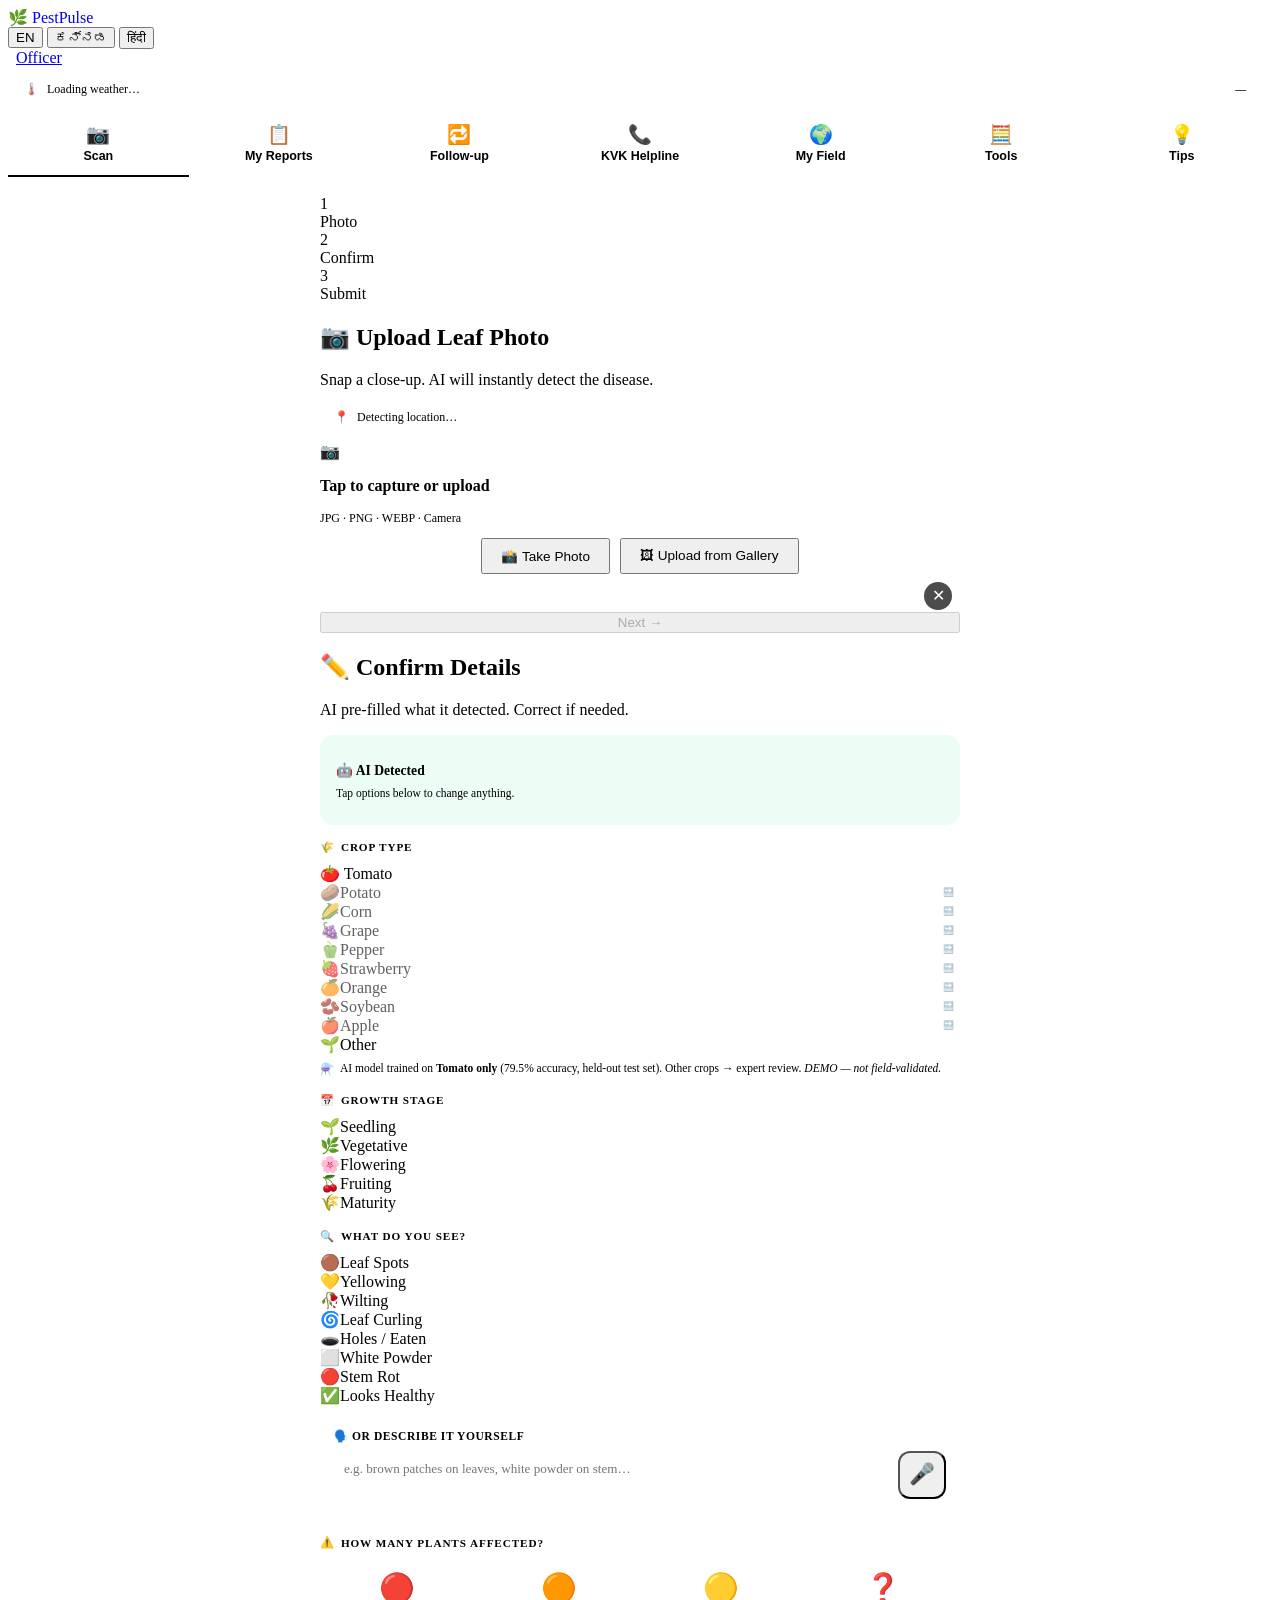
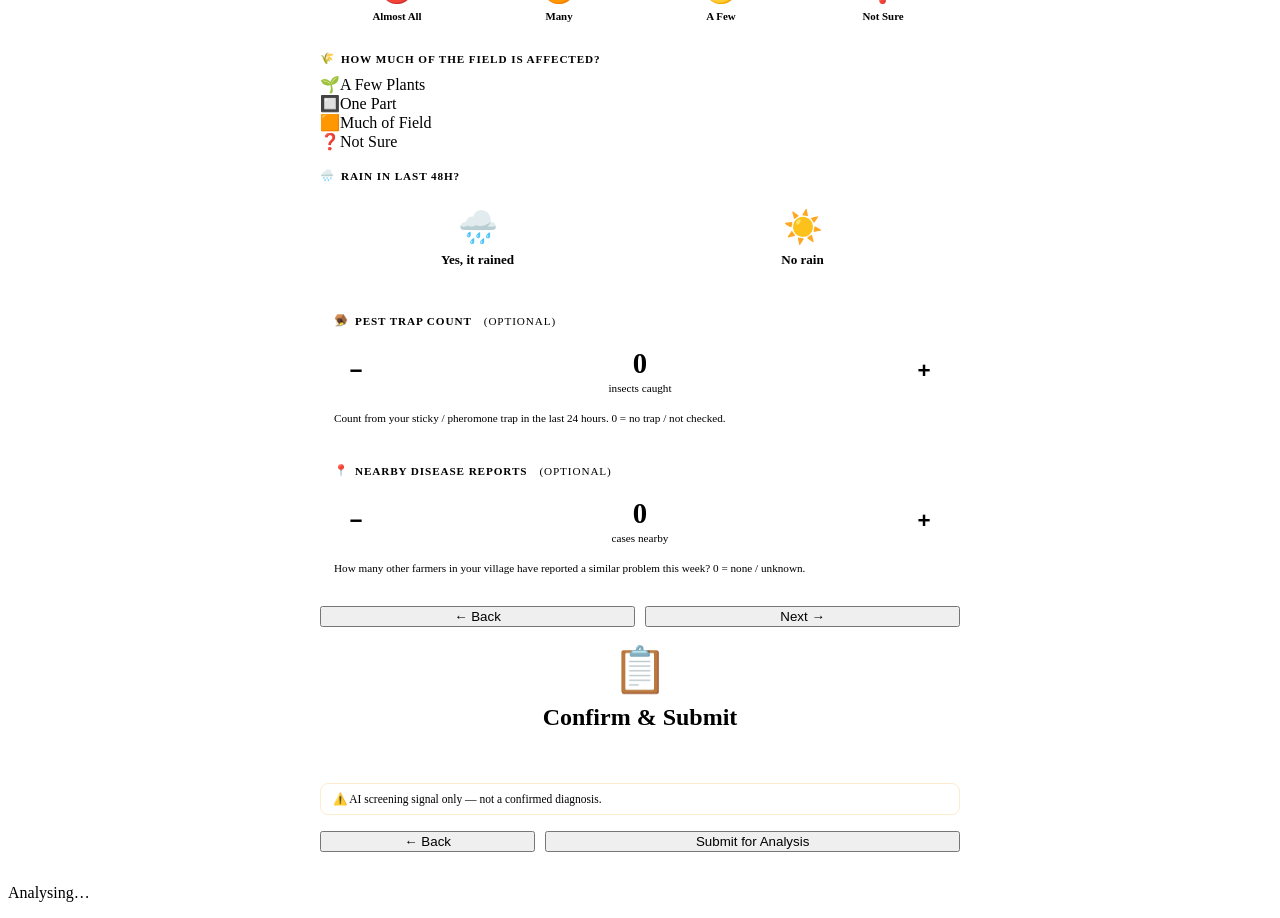
==== commit 95d1f4b6: "Fix mobile: add separate Camera and Gallery upload buttons" ====
--- a/frontend/farmer.html
+++ b/frontend/farmer.html
@@ -290,17 +290,31 @@
       <span id="location-label" style="color:var(--text-muted)">Detecting location…</span>
     </div>
 
-    <div class="upload-zone" id="upload-zone" onclick="document.getElementById('file-input').click()">
+    <!-- Upload zone — shows two buttons on mobile so user can choose camera OR gallery -->
+    <div class="upload-zone" id="upload-zone">
       <div class="upload-icon">📷</div>
       <p><strong id="upload-cta">Tap to capture or upload</strong></p>
       <p style="font-size:0.75rem;color:var(--text-dim)" id="upload-sub">JPG · PNG · WEBP · Camera</p>
+      <div style="display:flex;gap:10px;justify-content:center;margin-top:10px;flex-wrap:wrap;">
+        <button type="button" class="btn btn-secondary" style="padding:8px 18px;font-size:0.85rem;" onclick="document.getElementById('file-input-camera').click()">
+          📸 <span data-i18n="btn.camera">Take Photo</span>
+        </button>
+        <button type="button" class="btn btn-secondary" style="padding:8px 18px;font-size:0.85rem;" onclick="document.getElementById('file-input-gallery').click()">
+          🖼 <span data-i18n="btn.gallery">Upload from Gallery</span>
+        </button>
+      </div>
     </div>
 
     <div class="upload-preview hidden" id="upload-preview">
       <img id="preview-img" src="" alt=""/>
       <button class="remove-btn" onclick="removeImage()">✕</button>
     </div>
-    <input type="file" id="file-input" accept="image/*" capture="camera" style="display:none" onchange="onFileSelected(event)"/>
+    <!-- Camera input: opens camera directly on mobile -->
+    <input type="file" id="file-input-camera" accept="image/*" capture="environment" style="display:none" onchange="onFileSelected(event)"/>
+    <!-- Gallery input: opens file picker / photo library on mobile -->
+    <input type="file" id="file-input-gallery" accept="image/*" style="display:none" onchange="onFileSelected(event)"/>
+    <!-- Legacy single input for any code that still references it -->
+    <input type="file" id="file-input" accept="image/*" style="display:none" onchange="onFileSelected(event)"/>
 
     <!-- AI inference result -->
     <div id="infer-result" style="margin-top:12px"></div>
@@ -905,7 +919,8 @@
     'lbl-severity':'HOW MANY PLANTS AFFECTED?','lbl-rain':'RAIN IN LAST 48H?',
     'lbl-area':'HOW MUCH OF THE FIELD IS AFFECTED?','lbl-known':'COMMON ISSUES FOR THIS CROP',
     's1-title':'📷 Upload Leaf Photo','s1-sub':'Snap a close-up. AI will instantly detect the disease.',
-    'upload-cta':'Tap to capture or upload','upload-sub':'JPG · PNG · WEBP · Camera',
+    'upload-cta':'Choose how to add your photo:','upload-sub':'JPG · PNG · WEBP · Camera',
+    'btn.camera':'Take Photo','btn.gallery':'Upload from Gallery',
     's2-title':'✏️ Confirm Details','s2-sub':'AI pre-filled what it detected. Correct if needed.',
     's3-title':'Confirm & Submit','s3-disc':'AI screening signal only — not a confirmed diagnosis.',
     'step1-next-lbl':'Next →','mic-btn-lbl':'Speak','ai-disc':'Tap options below to change anything.',
@@ -954,7 +969,8 @@
     'lbl-severity':'ಎಷ್ಟು ಸಸ್ಯಗಳು ಬಾಧಿತ?','lbl-rain':'ಕಳೆದ 48 ಗಂಟೆ ಮಳೆ ಬಿದ್ದಿದೆಯೇ?',
     'lbl-area':'ಜಮೀನಿನ ಎಷ್ಟು ಭಾಗ ಬಾಧಿತ?','lbl-known':'ಈ ಬೆಳೆಗೆ ಸಾಮಾನ್ಯ ರೋಗಗಳು',
     's1-title':'📷 ಎಲೆ ಫೋಟೊ ಅಪ್ಲೋಡ್ ಮಾಡಿ','s1-sub':'ಸ್ಪಷ್ಟ ಫೋಟೊ ತೆಗೆಯಿರಿ. AI ರೋಗ ಪತ್ತೆ ಮಾಡುತ್ತದೆ.',
-    'upload-cta':'ಒತ್ತಿ ಅಪ್ಲೋಡ್ ಮಾಡಿ','upload-sub':'JPG · PNG · WEBP · ಕ್ಯಾಮೆರಾ',
+    'upload-cta':'ಫೋಟೊ ಹೇಗೆ ಸೇರಿಸಬೇಕು?','upload-sub':'JPG · PNG · WEBP · ಕ್ಯಾಮೆರಾ',
+    'btn.camera':'ಫೋಟೊ ತೆಗೆಯಿರಿ','btn.gallery':'ಗ್ಯಾಲರಿಯಿಂದ ಅಪ್ಲೋಡ್',
     's2-title':'✏️ ವಿವರ ಖಚಿತಪಡಿಸಿ','s2-sub':'AI ಪತ್ತೆ ಮಾಡಿದ ಮಾಹಿತಿ ತೋರಿಸಲಾಗಿದೆ.',
     's3-title':'ದೃಢಪಡಿಸಿ ಮತ್ತು ಸಲ್ಲಿಸಿ','s3-disc':'ಫಲಿತಾಂಶ AI ತಪಾಸಣಾ ಸಂಕೇತ, ರೋಗನಿರ್ಣಯ ಅಲ್ಲ.',
     'step1-next-lbl':'ಮುಂದೆ →','mic-btn-lbl':'ಮಾತನಾಡಿ','ai-disc':'ಬದಲಿಸಲು ಯಾವುದೇ ಆಯ್ಕೆ ಒತ್ತಿ.',
@@ -1002,7 +1018,8 @@
     'lbl-severity':'कितने पौधे प्रभावित?','lbl-rain':'पिछले 48 घंटे बारिश?',
     'lbl-area':'खेत का कितना भाग प्रभावित?','lbl-known':'इस फसल की सामान्य बीमारियाँ',
     's1-title':'📷 पत्ती की फ़ोटो अपलोड करें','s1-sub':'स्पष्ट फ़ोटो लें। AI रोग पहचानेगा।',
-    'upload-cta':'टैप करके अपलोड करें','upload-sub':'JPG · PNG · WEBP · कैमरा',
+    'upload-cta':'फ़ोटो कैसे जोड़ें?','upload-sub':'JPG · PNG · WEBP · कैमरा',
+    'btn.camera':'फ़ोटो लें','btn.gallery':'गैलरी से अपलोड',
     's2-title':'✏️ विवरण की पुष्टि करें','s2-sub':'AI ने जो पहचाना वह भरा है।',
     's3-title':'पुष्टि करें और जमा करें','s3-disc':'परिणाम AI संकेत है, पक्का निदान नहीं।',
     'step1-next-lbl':'अगला →','mic-btn-lbl':'बोलें','ai-disc':'बदलने के लिए कोई विकल्प टैप करें।',
@@ -1555,7 +1572,10 @@
   try {
     const fd = new FormData();
     fd.append('image', selectedFile, selectedFile.name);
-    const res  = await fetch('/api/v1/quick-infer', { method:'POST', body:fd });
+    const [res] = await Promise.all([
+      fetch('/api/v1/quick-infer', { method:'POST', body:fd }),
+      new Promise(r => setTimeout(r, 600)) // UX delay
+    ]);
     const data = await res.json();
     const pred = data.prediction || {};
     const conf = pred.confidence || 0;
